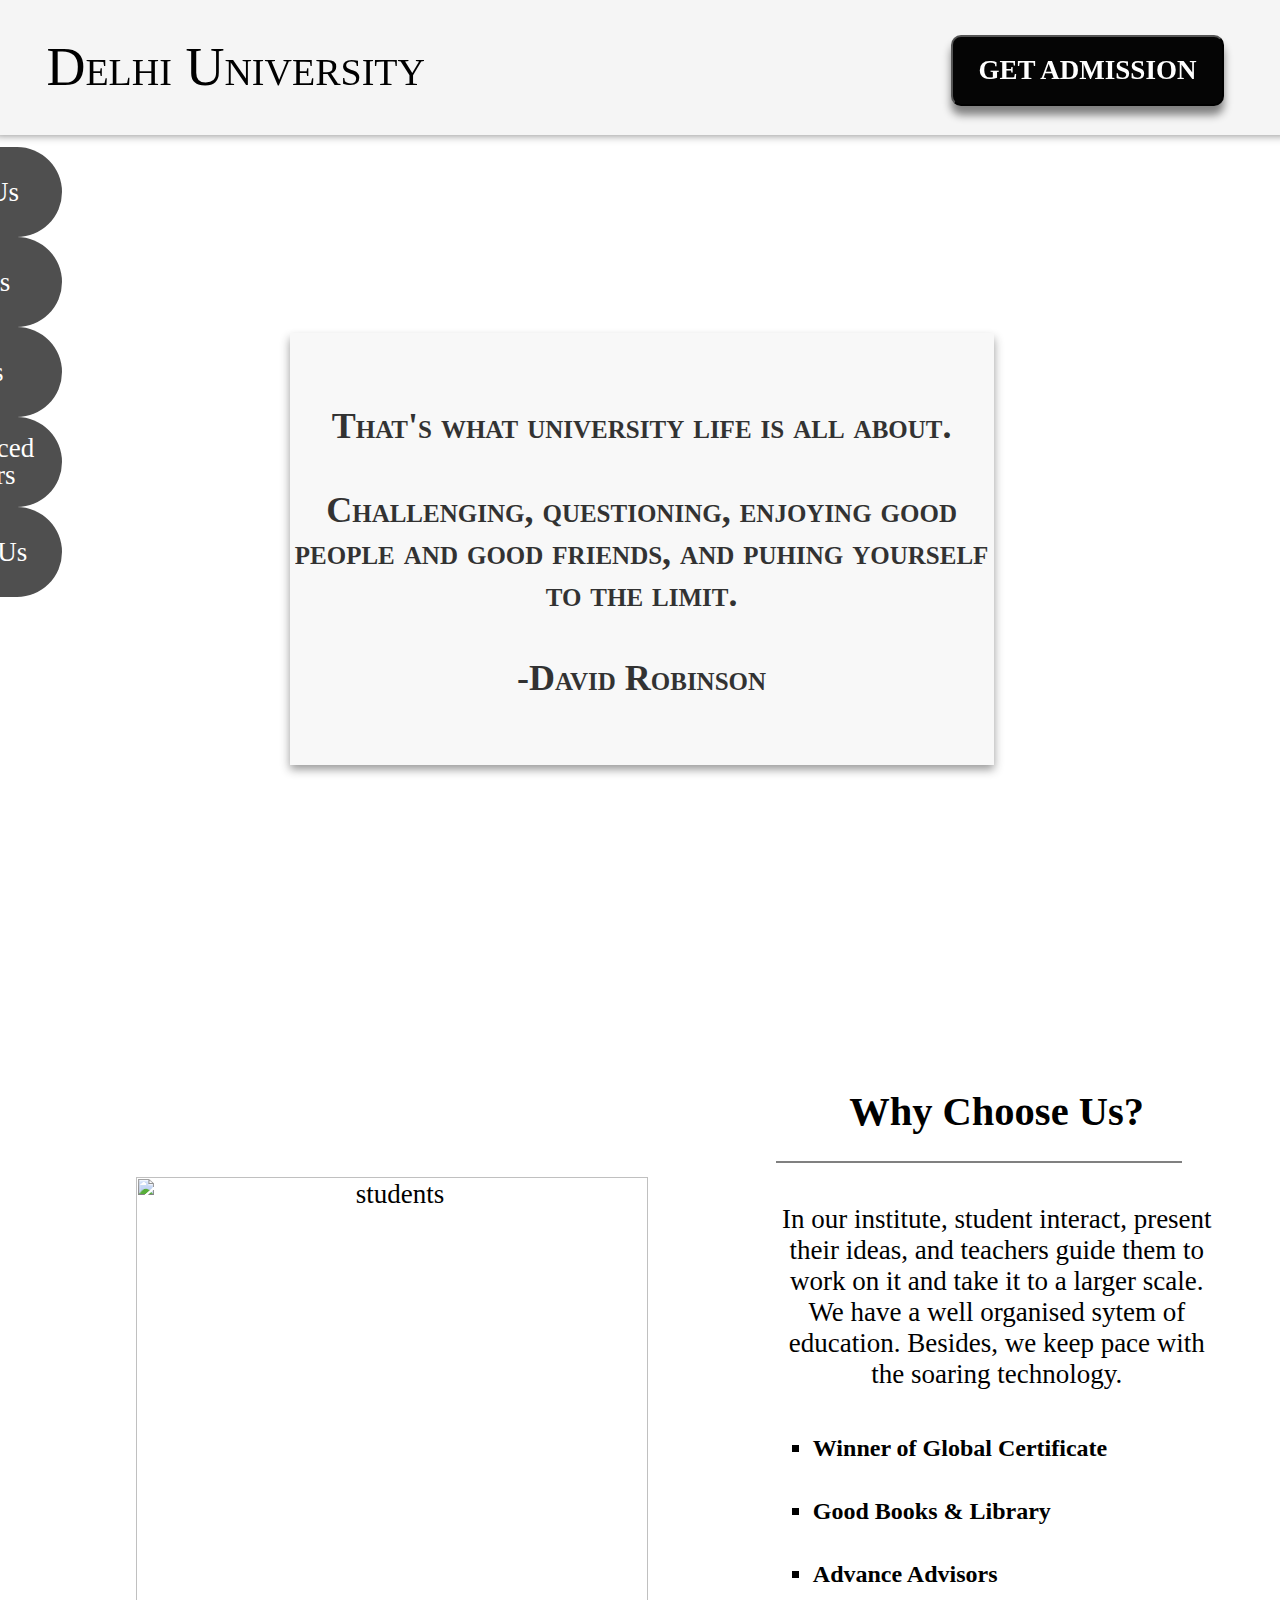
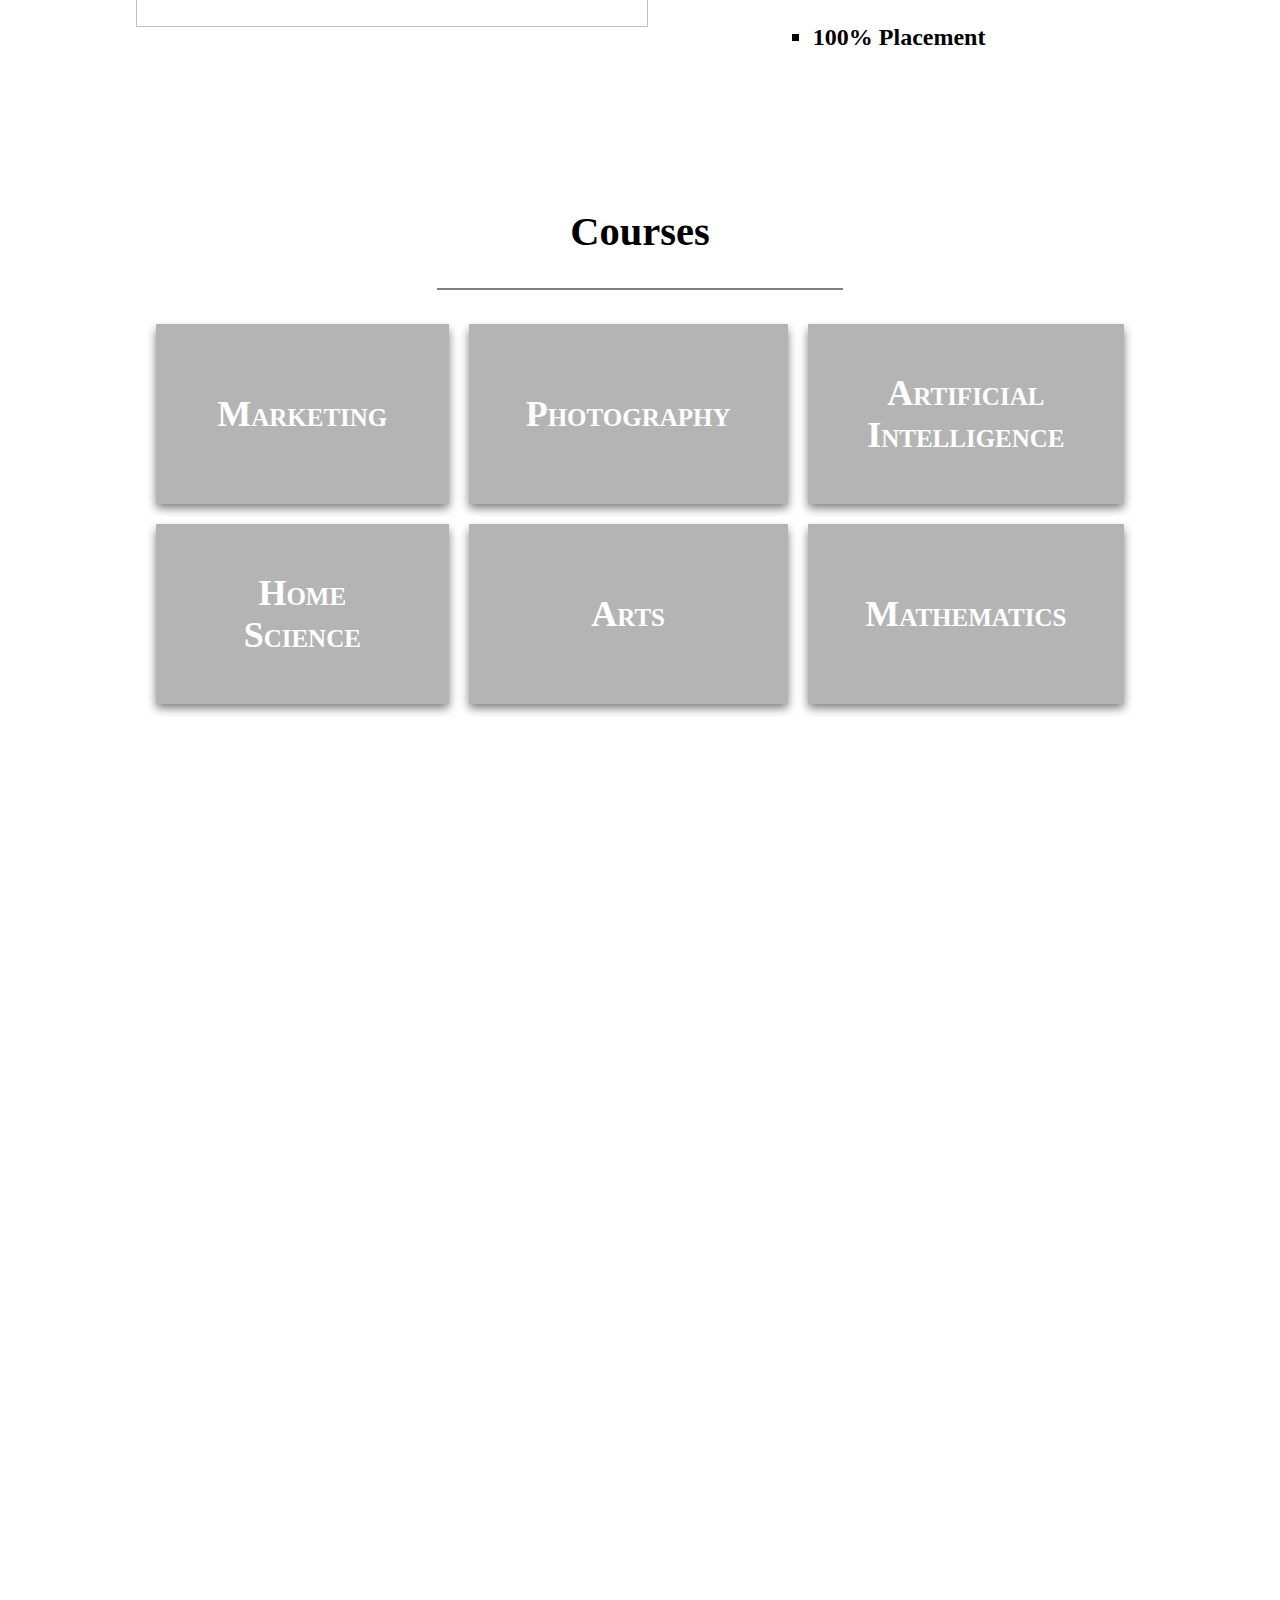
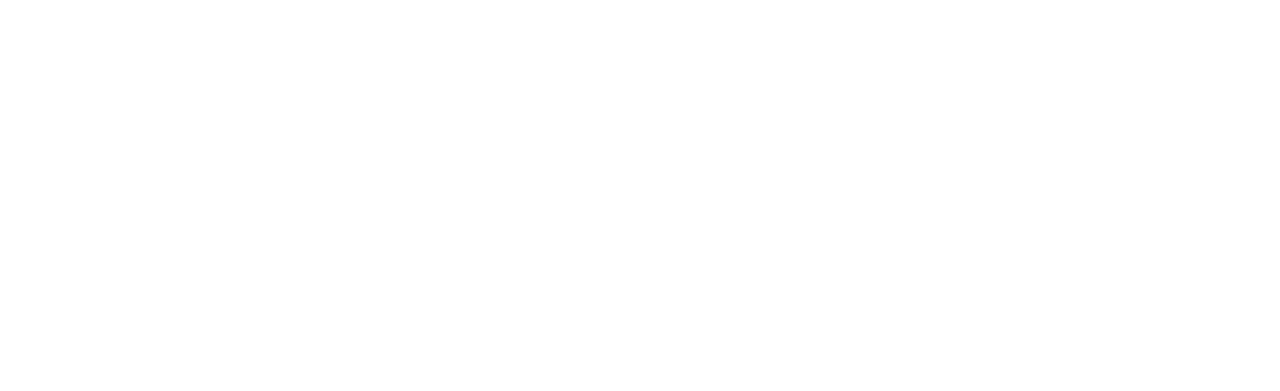
==== index.html @ 46aa5d69 "Added html & css files" ====
<html>
	<head>
		<title>
		Delhi University | Home
		</title>
		<link type="text/css" rel="stylesheet" href="stylesheet.css">
		<meta name="viewport" content="width=dvice-width, initial-scale="1.0">
	</head>
	<body>
	
		<div class="navbar">
			<div class="head">
			Delhi University
			</div>
			<a href="#"><button class="top"><b>
			GET ADMISSION
			</b></button></a>
		</div>
		
		<div class="bg-img parallax">
			<div class="tag">
				<p>That's what university life is all about.<br><br>Challenging, questioning, enjoying good people and good friends, and puhing yourself to the limit.<br><br>-David Robinson</p>
			</div>
		</div>
		
		<div class="sidenav">
			<a href="#hd1" id="h1">About Us</a> 
			<a href="#hd2" id="h2">Courses</a>
			<a href="#hd3" id="h3">Events</a>
			<a href="#hd4" style="line-height: 3vh" id="h4">Experienced Advisors</a>
			<a href="#hd5" id="h5">Contact Us</a>
		</div>
		
		<div class="bg-img cover">
			<div class="sub" id="hd1">
			<br><br><br><br>
				<h2 style="float:right">Why Choose Us?</h2>
				<br><br><br>
				<hr color="grey" width="40%" style="position: relative; left: 38vw">
				<div class="about">
					<p>In our institute, student interact, present their ideas, and teachers guide them to work on it and take it to a larger scale. We have a well organised sytem of education. Besides, we keep pace with the soaring technology.</li>
					<ul type="square" align="left">
					<font size="5vh" style="line-height: 7vh"><b><li>Winner of Global Certificate</li>
					<li>Good Books & Library</li>
					<li>Advance Advisors</li>
					<li>100% Placement</li></b></font>
					</ul>
				</div>
				<img src="images/students.jpg" alt="students" class="students"></img>
			</div>
			
			<br><br><br><br><br><br><br>
			<div class="sub" id="hd2">
			<br><br><br><br>
				<h2 style="float:center">Courses</h2>
				<hr color="grey" width="40%">
				<div class="row">
				<table cellspacing="20vh">
				<tr>
				<td background="images/finance.jpg">Marketing</td>
				<td background="images/photo.jpeg">Photography</td>
				<td background="images/ai.jpg">Artificial Intelligence</td>
				</tr>
				<tr>
				<td background="images/home.jpeg">Home Science</td>
				<td background="images/art.jpg">Arts</td>
				<td background="images/math.jpg">Mathematics</td>
				</tr>
				</table>
			</div >
		</div>
		
	</body>
</html>
---- stylesheet.css ----
html{
	scroll-bhavior: smooth;
}

body{
	font-family:Garamond;
	font-size: 3vh;
	text-align: center;
}

div.sidenav a{
	left: -10vw;
	width: 12vw;
	height: 6vh;
	text-decoration: none;
	position: fixed;
	background-color: rgb(5,5,5);
	color: white;
	transition-duration: 0.5s;
	opacity: 0.7;
	border-radius: 0 50px 50px 0;
	padding: 2vh;
	z-index: 1;
	margin-top: 3vh;
	line-height: 6vh;
}
div.sidenav a:hover{
	opacity: 1;
	left: 0;
}
#h1 {top: 120;}
#h2 {top: 210;}
#h3 {top: 300;}
#h4 {top: 390;}
#h5 {top: 480;}

div.navbar{
	background-color: whitesmoke;
	box-shadow: 0 0 1vh 0 gray; 
	width: 101%;
	height: 15vh;
	position:fixed;
	top: 0;
 	z-index: 1;
	margin-left: -1vw;
}

div.head{
	font-size: 6vh;
	font-variant: small-caps;
	font-family: Candara;
	margin-top: 4vh;
	text-align: left;
	margin-left: 4vw;
}

.top{
	padding: 2vh 2vw;
	background-color: rgb(5,5,5);
	opacity: 1;
	text-decoration: none;
	float: right;
	font-family: Candara;
	font-size: 3vh;
	border-radius: 10px;
	color: white;
	box-shadow: 0 1vh 1vh 0 gray;
	transition-duration: 0.5s;
	margin-right: 5vw;
	margin-top: -7vh;
}
.top:hover{
	background-color: WHITESMOKE;
	color: black;
	transform: scale(1.1);
}

.bg-image{
	min-height: 80%;
	background-repeat: no-repeat;
	background-position: center;
	background-attachment: fixed;
	background-size: cover;
}

.parallax{
	background-image: url("images/class.jpg");
	opacity: 0.8;
	margin-top: 15vh;
	min-height: 90%;
	background-repeat: no-repeat;
	background-position: center;
	background-attachment: fixed;
	margin-inline: -1vw;
	background-size: cover;
}

.cover{
	background-color: white;
	width:100%;
	height: 300%;
}

div.tag{
	opacity: 1;
	background-color: rgba(245,245,245,0.8);
	padding-block: 4vh;
	color: black;
	float: center;
	position: relative;
	top: 22vh;
	left: 23vw;
	width: 55vw;
	height: 40vh;
	font-size: 4vh;
	font-variant: small-caps;
	font-family: Garamond;
	font-weight: bold;
	box-shadow: 0 0.5vh 1vh 0 grey;
}

div.sub	{
	margin-bottom: 30vh;
	margin-inline: 10vw;
}

img.students{
	width: 40vw;
	height: 50vh;
	object-fit: cover;
	float: left;
}

div.about{
	float:right;
	width: 35vw;
	margin-right: -6vw;
}

div.table{
	display: flex;
}

table{
	border-spacing: 10%;
}

td{
	width: 20vw;
	height: 20vh;
	padding-block: 2vh;
	padding-inline: 4vw;
	text-align: center;
	font-family: Garamond;
	font-variant: small-caps;
	font-size: 4vh;
	font-weight: bold;
	box-shadow: 0 0.5vh 1vh 0 grey;
	background-size: cover;
	background-color: rgba(5,5,5,0.3);
	color: rgba(255,255,255,1);
	background-blend-mode: darken;
	transition-duration: 0.5s;
}
td:hover{
	transform: scale(1.1);
}
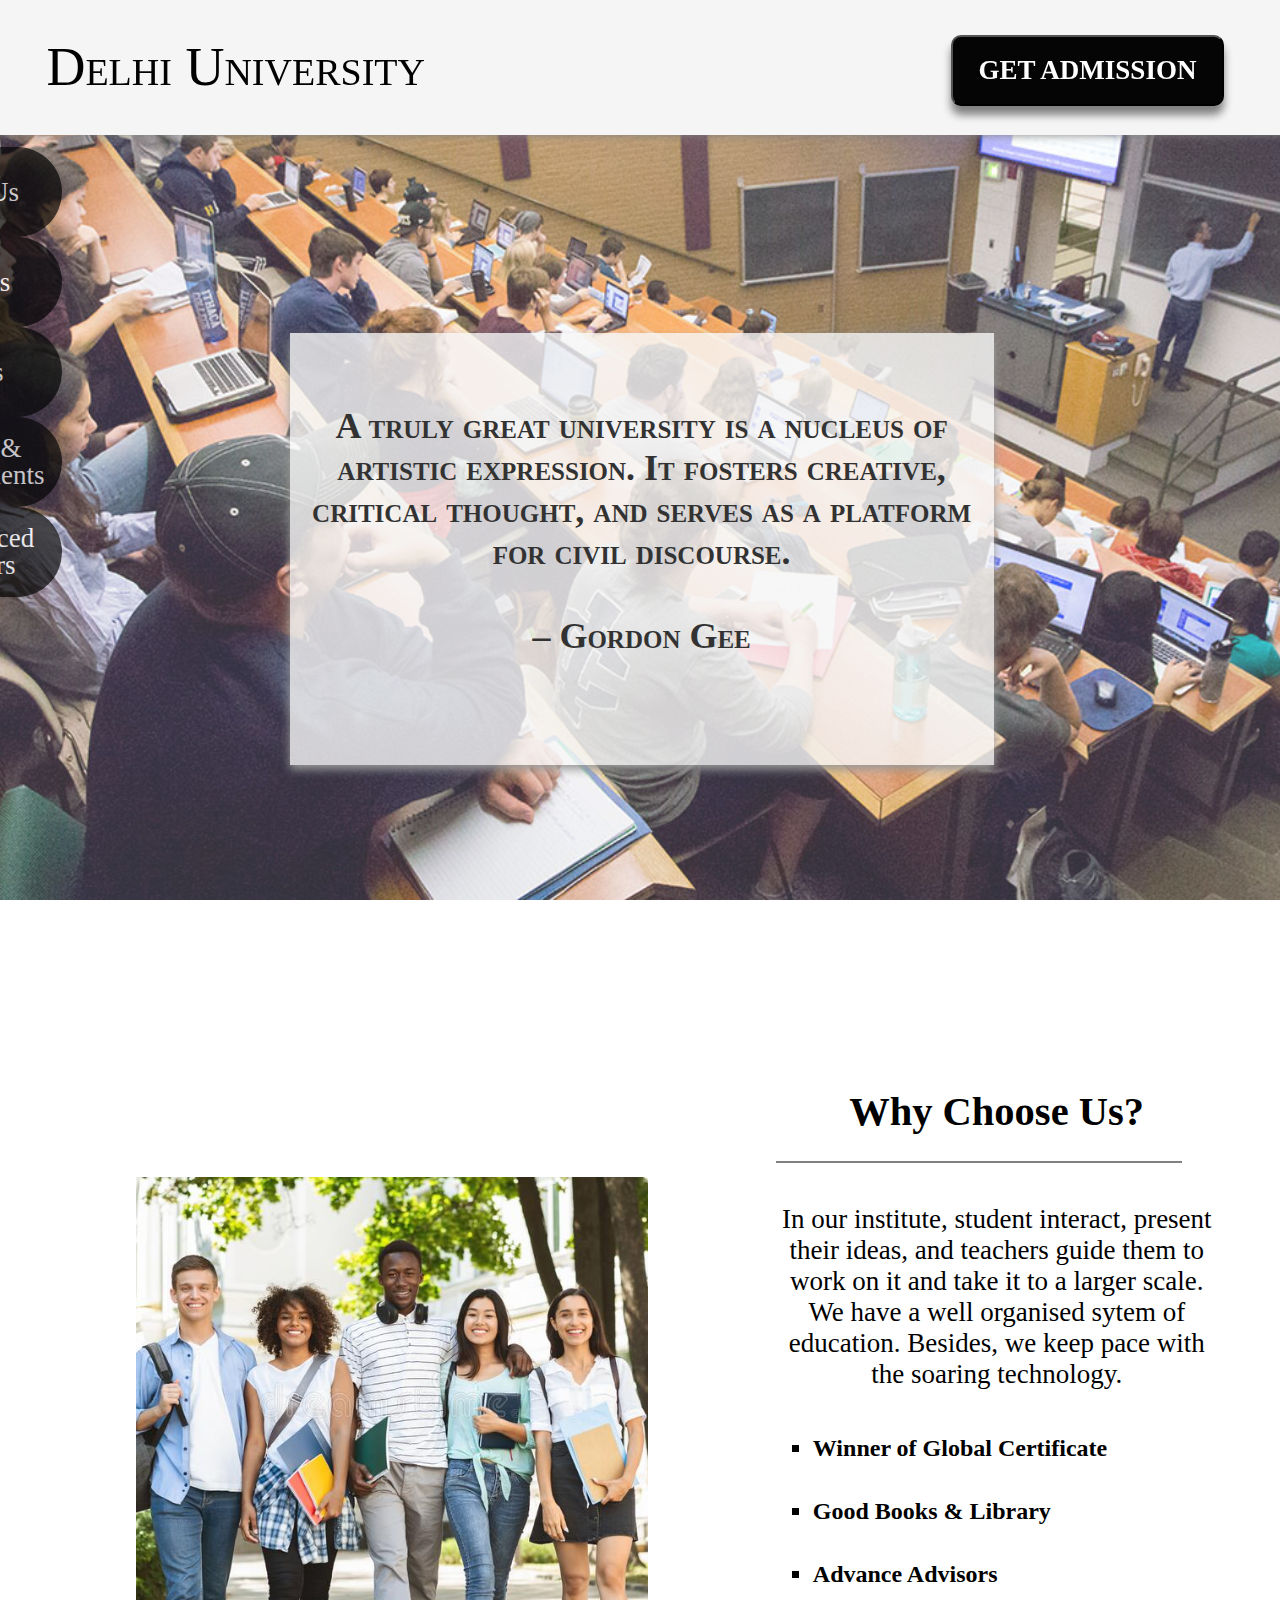
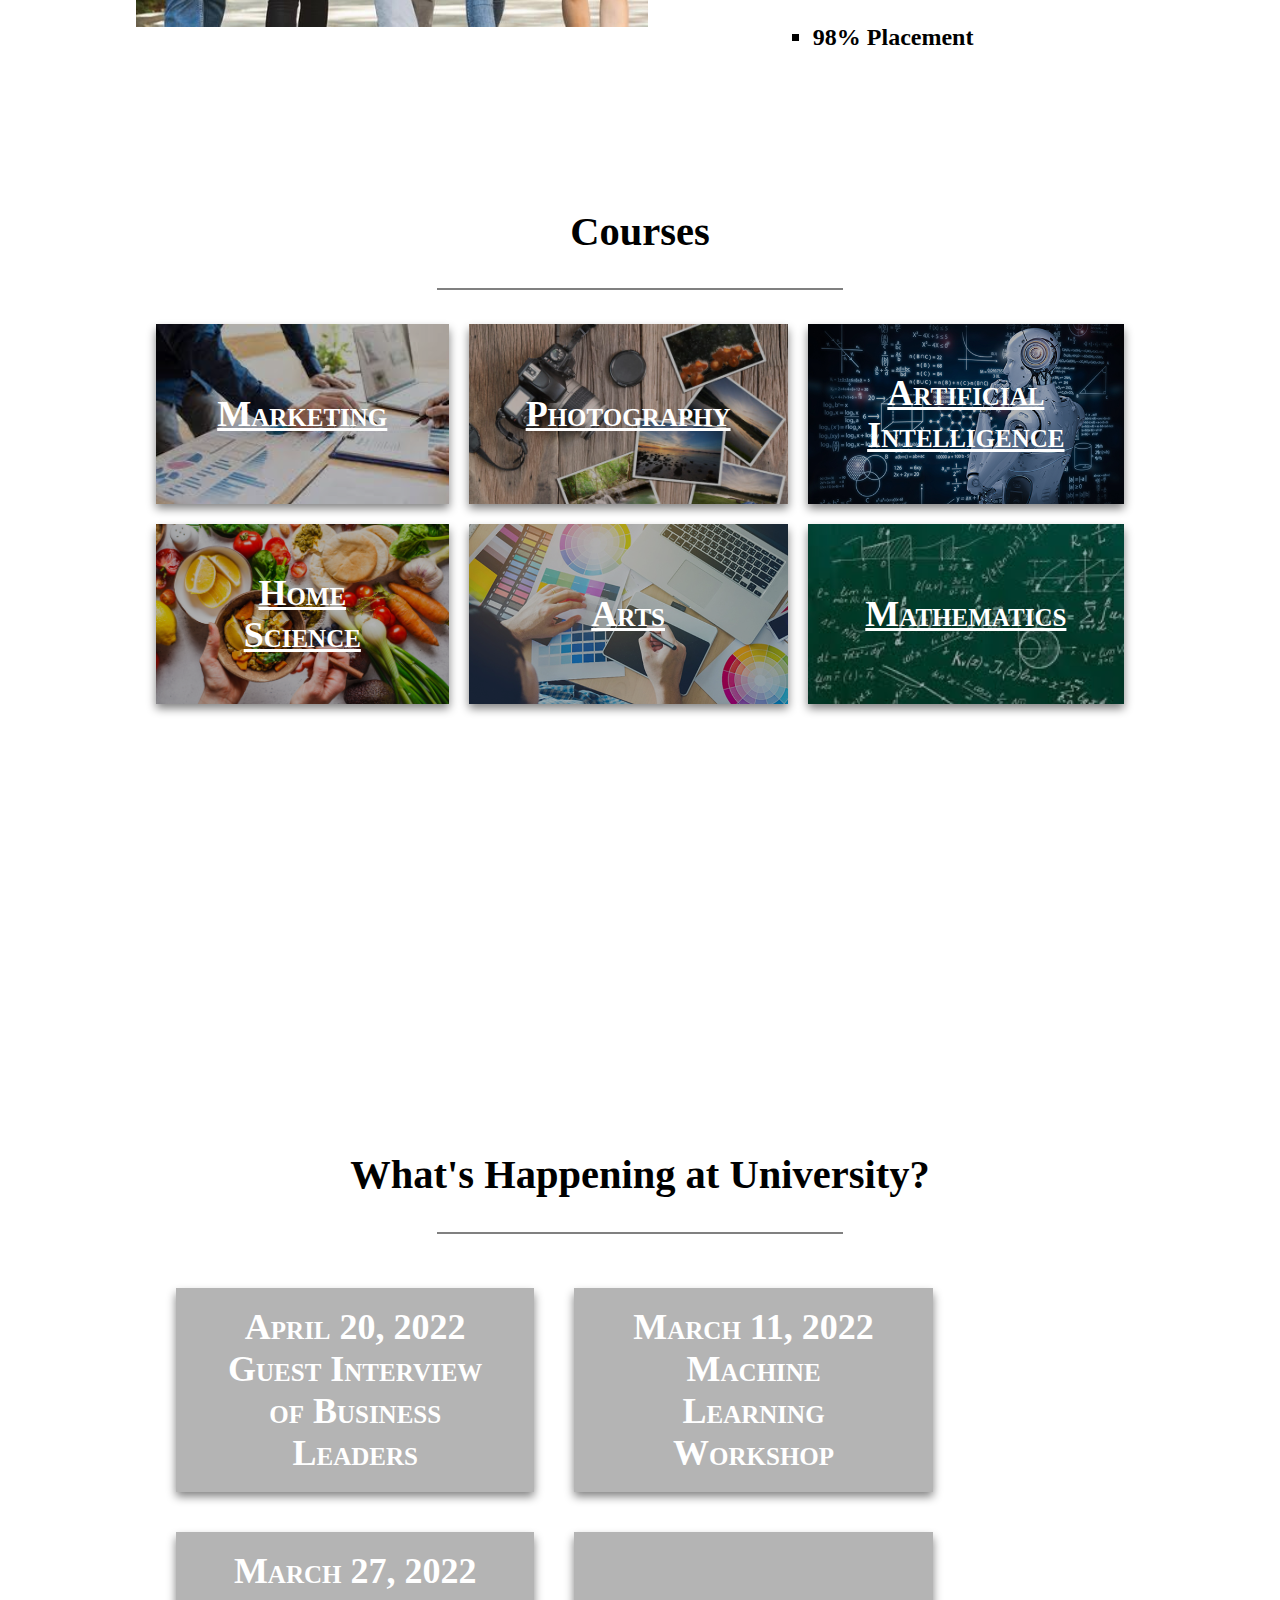
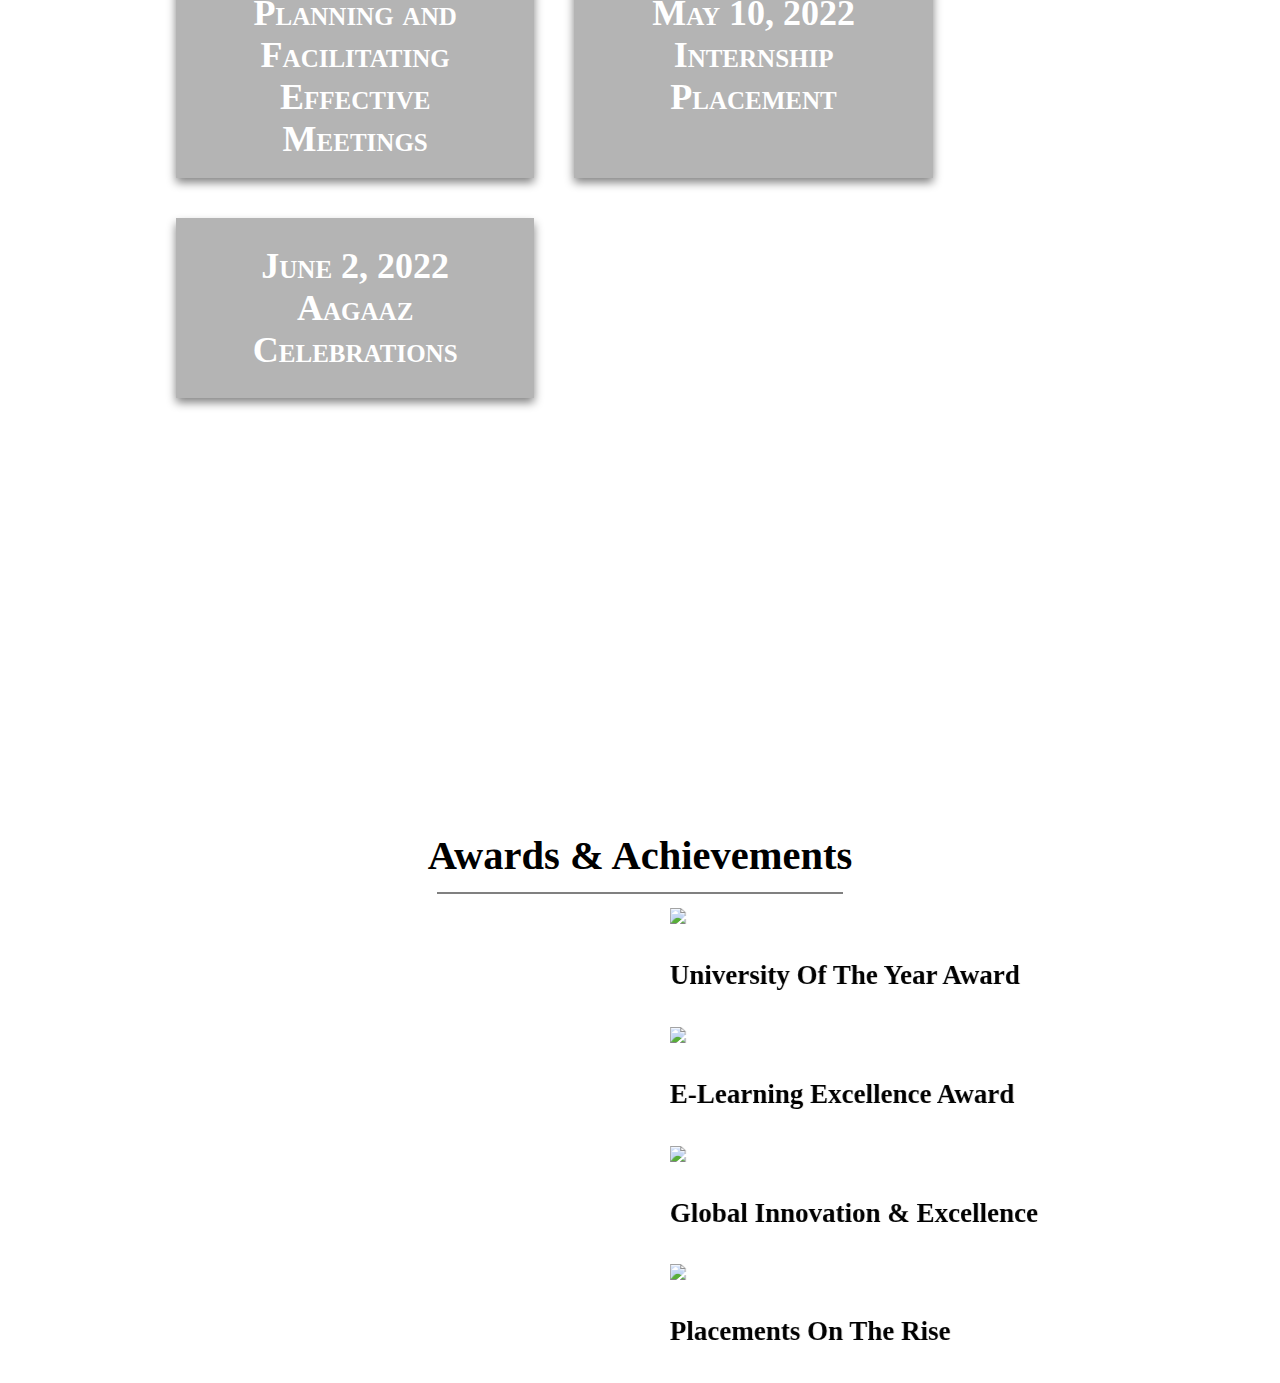
==== commit 8ee972da: "Updated index.html" ====
--- a/index.html
+++ b/index.html
@@ -6,7 +6,7 @@
 		<link type="text/css" rel="stylesheet" href="stylesheet.css">
 		<meta name="viewport" content="width=dvice-width, initial-scale="1.0">
 	</head>
-	<body>
+	<body alink="white" link="white" vlink="white">
 	
 		<div class="navbar">
 			<div class="head">
@@ -19,7 +19,8 @@
 		
 		<div class="bg-img parallax">
 			<div class="tag">
-				<p>That's what university life is all about.<br><br>Challenging, questioning, enjoying good people and good friends, and puhing yourself to the limit.<br><br>-David Robinson</p>
+				<p>A truly great university is a nucleus of artistic expression. It fosters creative, critical thought, and serves as a platform for civil discourse.
+				<br><br>– Gordon Gee</p>
 			</div>
 		</div>
 		
@@ -27,8 +28,8 @@
 			<a href="#hd1" id="h1">About Us</a> 
 			<a href="#hd2" id="h2">Courses</a>
 			<a href="#hd3" id="h3">Events</a>
-			<a href="#hd4" style="line-height: 3vh" id="h4">Experienced Advisors</a>
-			<a href="#hd5" id="h5">Contact Us</a>
+			<a href="#hd4" style="line-height: 3vh" id="h4">Awards & Achievements</a>
+			<a href="#hd5" style="line-height: 3vh" id="h5">Experienced Advisors</a>
 		</div>
 		
 		<div class="bg-img cover">
@@ -43,7 +44,7 @@
 					<font size="5vh" style="line-height: 7vh"><b><li>Winner of Global Certificate</li>
 					<li>Good Books & Library</li>
 					<li>Advance Advisors</li>
-					<li>100% Placement</li></b></font>
+					<li>98% Placement</li></b></font>
 					</ul>
 				</div>
 				<img src="images/students.jpg" alt="students" class="students"></img>
@@ -54,21 +55,64 @@
 			<br><br><br><br>
 				<h2 style="float:center">Courses</h2>
 				<hr color="grey" width="40%">
-				<div class="row">
 				<table cellspacing="20vh">
 				<tr>
-				<td background="images/finance.jpg">Marketing</td>
-				<td background="images/photo.jpeg">Photography</td>
-				<td background="images/ai.jpg">Artificial Intelligence</td>
+				<td class="course" background="images/finance.jpg"><a href="#">Marketing</a></td>
+				<td class="course" background="images/photo.jpeg"><a href="#">Photography</a></td>
+				<td class="course" background="images/ai.jpg"><a href="#">Artificial Intelligence</a></td>
 				</tr>
 				<tr>
-				<td background="images/home.jpeg">Home Science</td>
-				<td background="images/art.jpg">Arts</td>
-				<td background="images/math.jpg">Mathematics</td>
+				<td class="course" background="images/home.jpeg"><a href="#">Home Science</a></td>
+				<td class="course" background="images/art.jpg"><a href="#">Arts</a></td>
+				<td class="course" background="images/math.jpg"><a href="#">Mathematics</a></td>
 				</tr>
 				</table>
 			</div >
+			
+			<div class="sub" id="hd3">
+			<br><br><br><br>
+				<h2 style="float:center">What's Happening at University?</h2>
+				<hr color="grey" width="40%">
+				<table cellspacing="40px">
+				<tr>
+				<td class="event"><b>April 20, 2022</b><br>
+				Guest Interview of Business Leaders</td>
+				<td class="event"><b>March 11, 2022</b><br>
+				Machine Learning Workshop</td>
+				</tr>
+				<tr>
+				<td class="event"><b>March 27, 2022</b><br>
+				Planning and Facilitating Effective Meetings</td>
+				<td class="event"><b>May 10, 2022</b><br>
+				Internship Placement</td>
+				</tr>
+				<tr>
+				<td class="event"><b>June 2, 2022</b><br>
+				Aagaaz Celebrations</td>
+				</tr>
+				</table>
+			</div>
+			
+			<div class="sub" id="hd4">
+			<br><br><br><br>
+				<h2 style="float:center; margin:0">Awards & Achievements</h2>
+				<hr color="grey" width="40%">
+				<marquee scrollamount="12" behavior="alternate"><div class="row">
+					<div class="procard text"><img src="images/award1.jpg">
+					<br><h4>University Of The Year Award</h4>
+					</div>
+					<div class="procard text"><img src="images/award2.jpg">
+					<br><h4>E-Learning Excellence Award</h4>
+					</div>
+					<div class="procard text"><img src="images/award3.jpg">
+					<br><h4>Global Innovation & Excellence</h4>
+					</div>
+					<div class="procard text"><img src="images/placement.jpg">
+					<br><h4>Placements On The Rise</h4>
+				</div></marquee>
+			</div>
+			
 		</div>
 		
 	</body>
-</html>+</html>
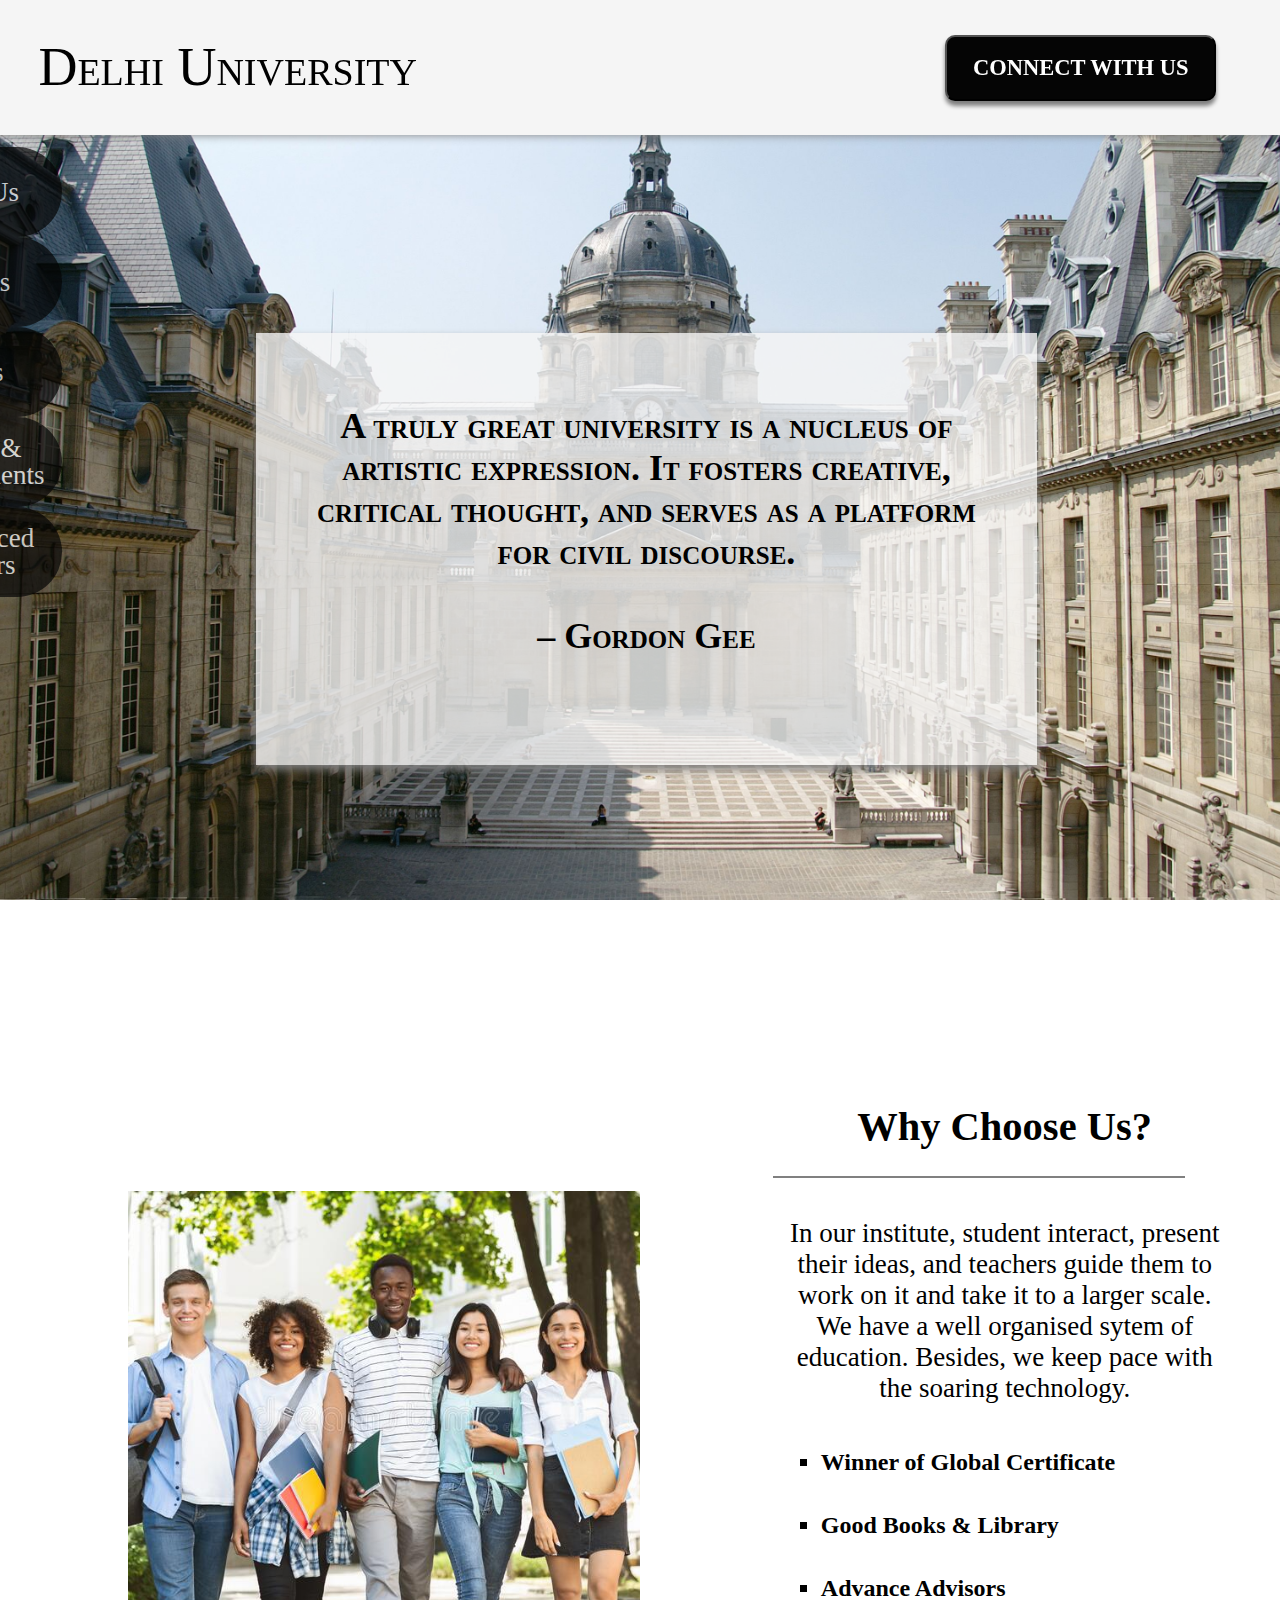
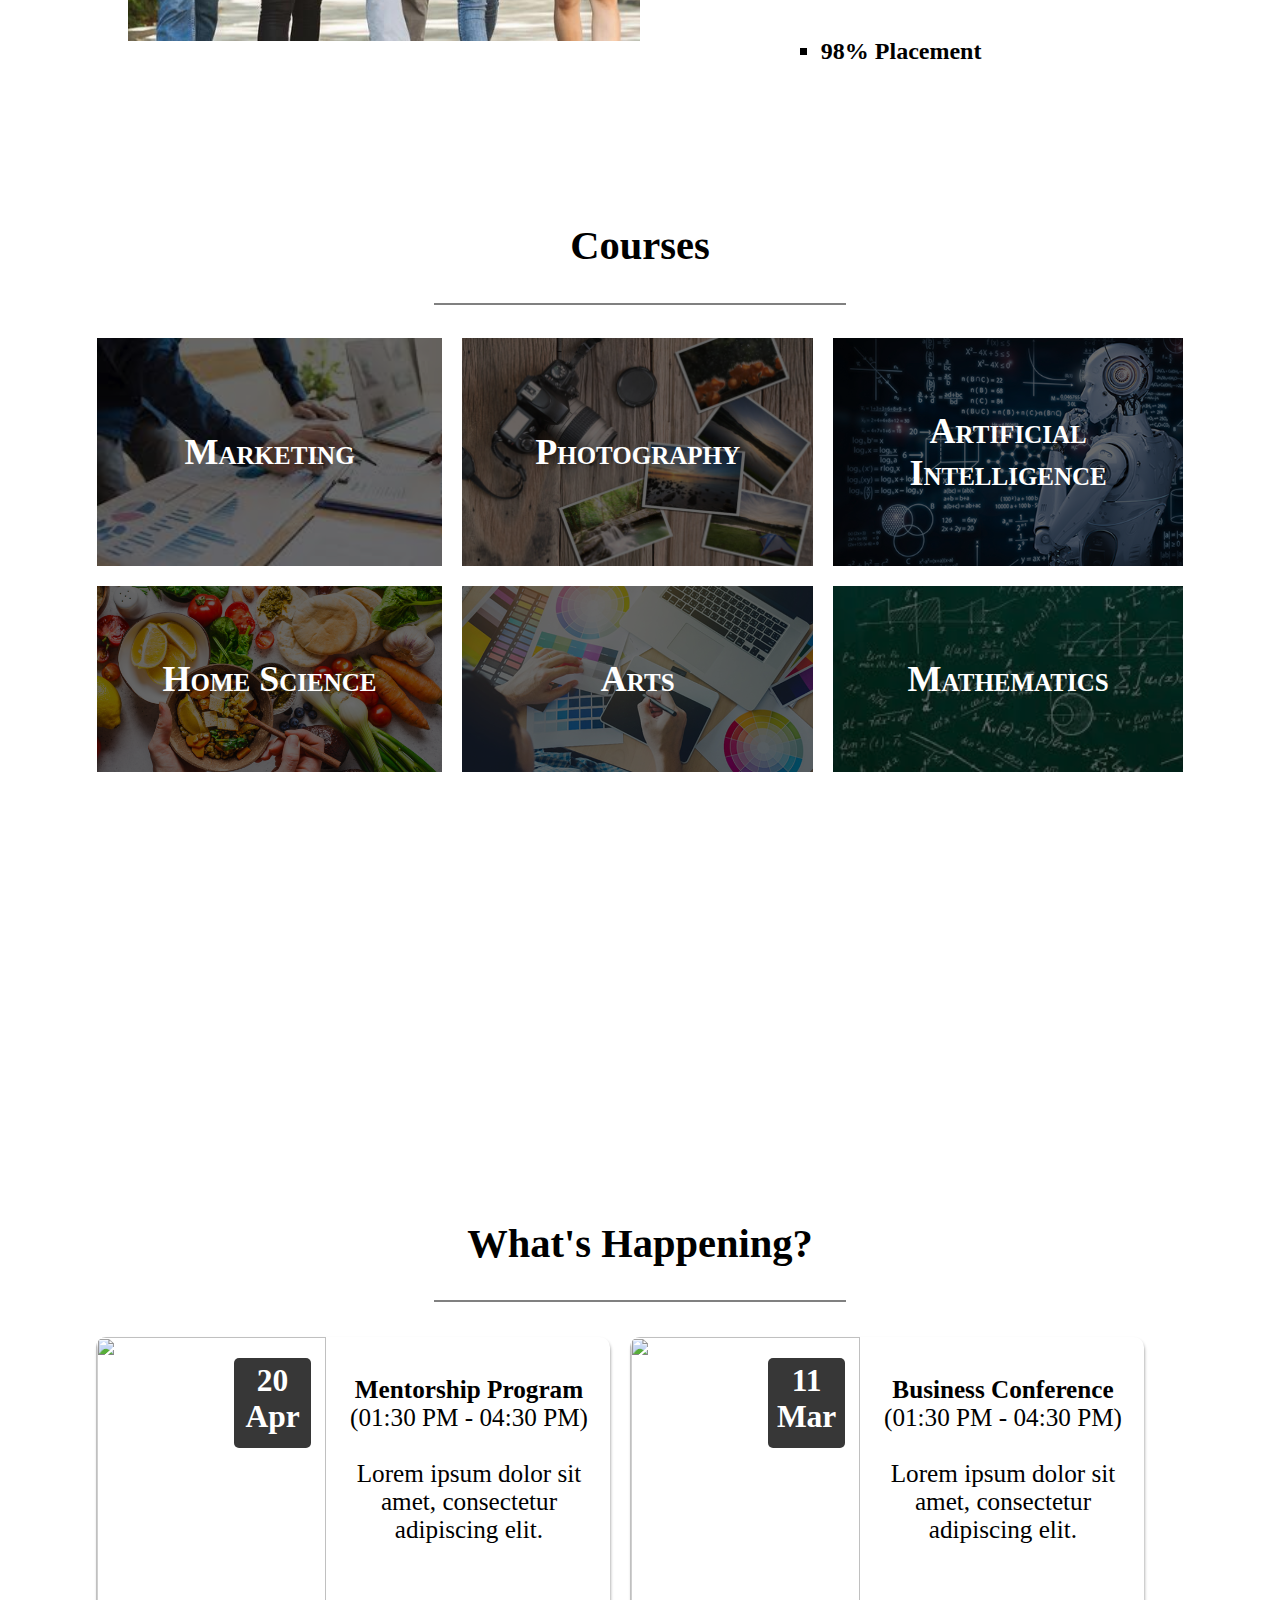
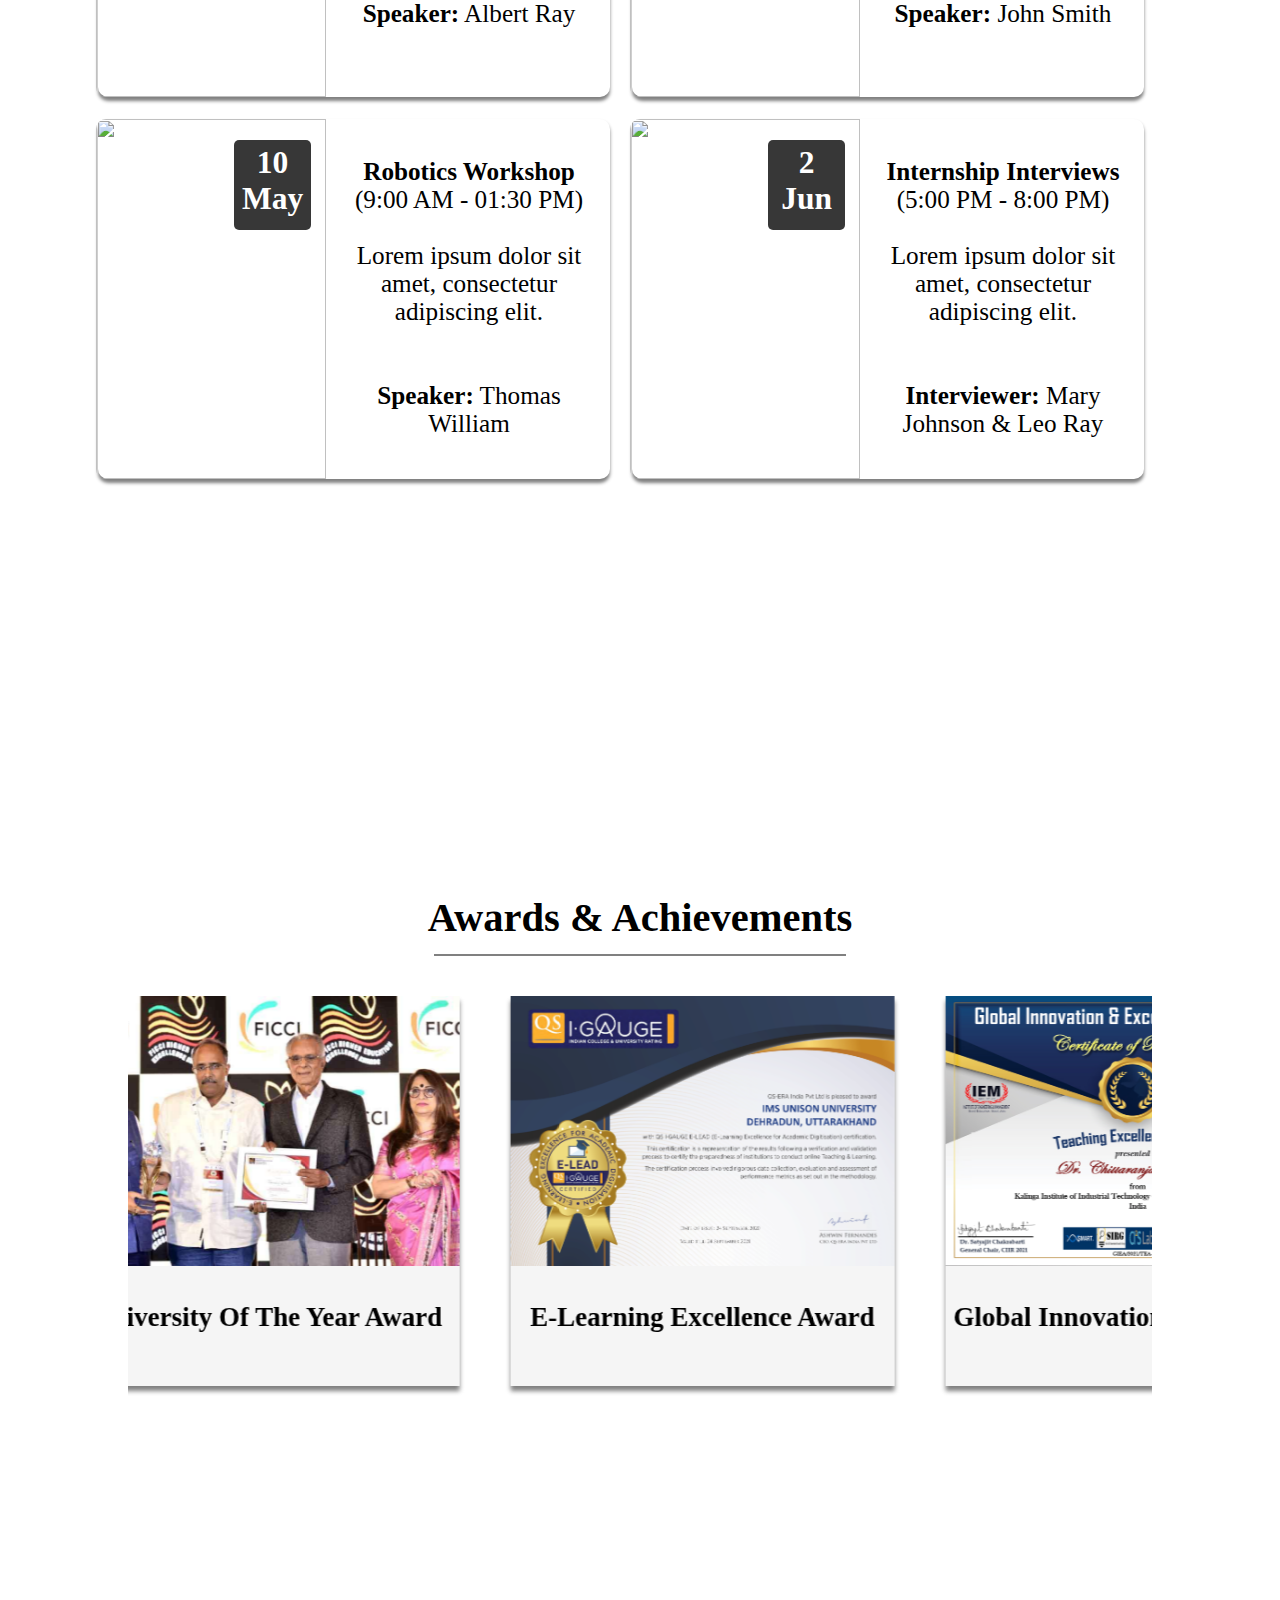
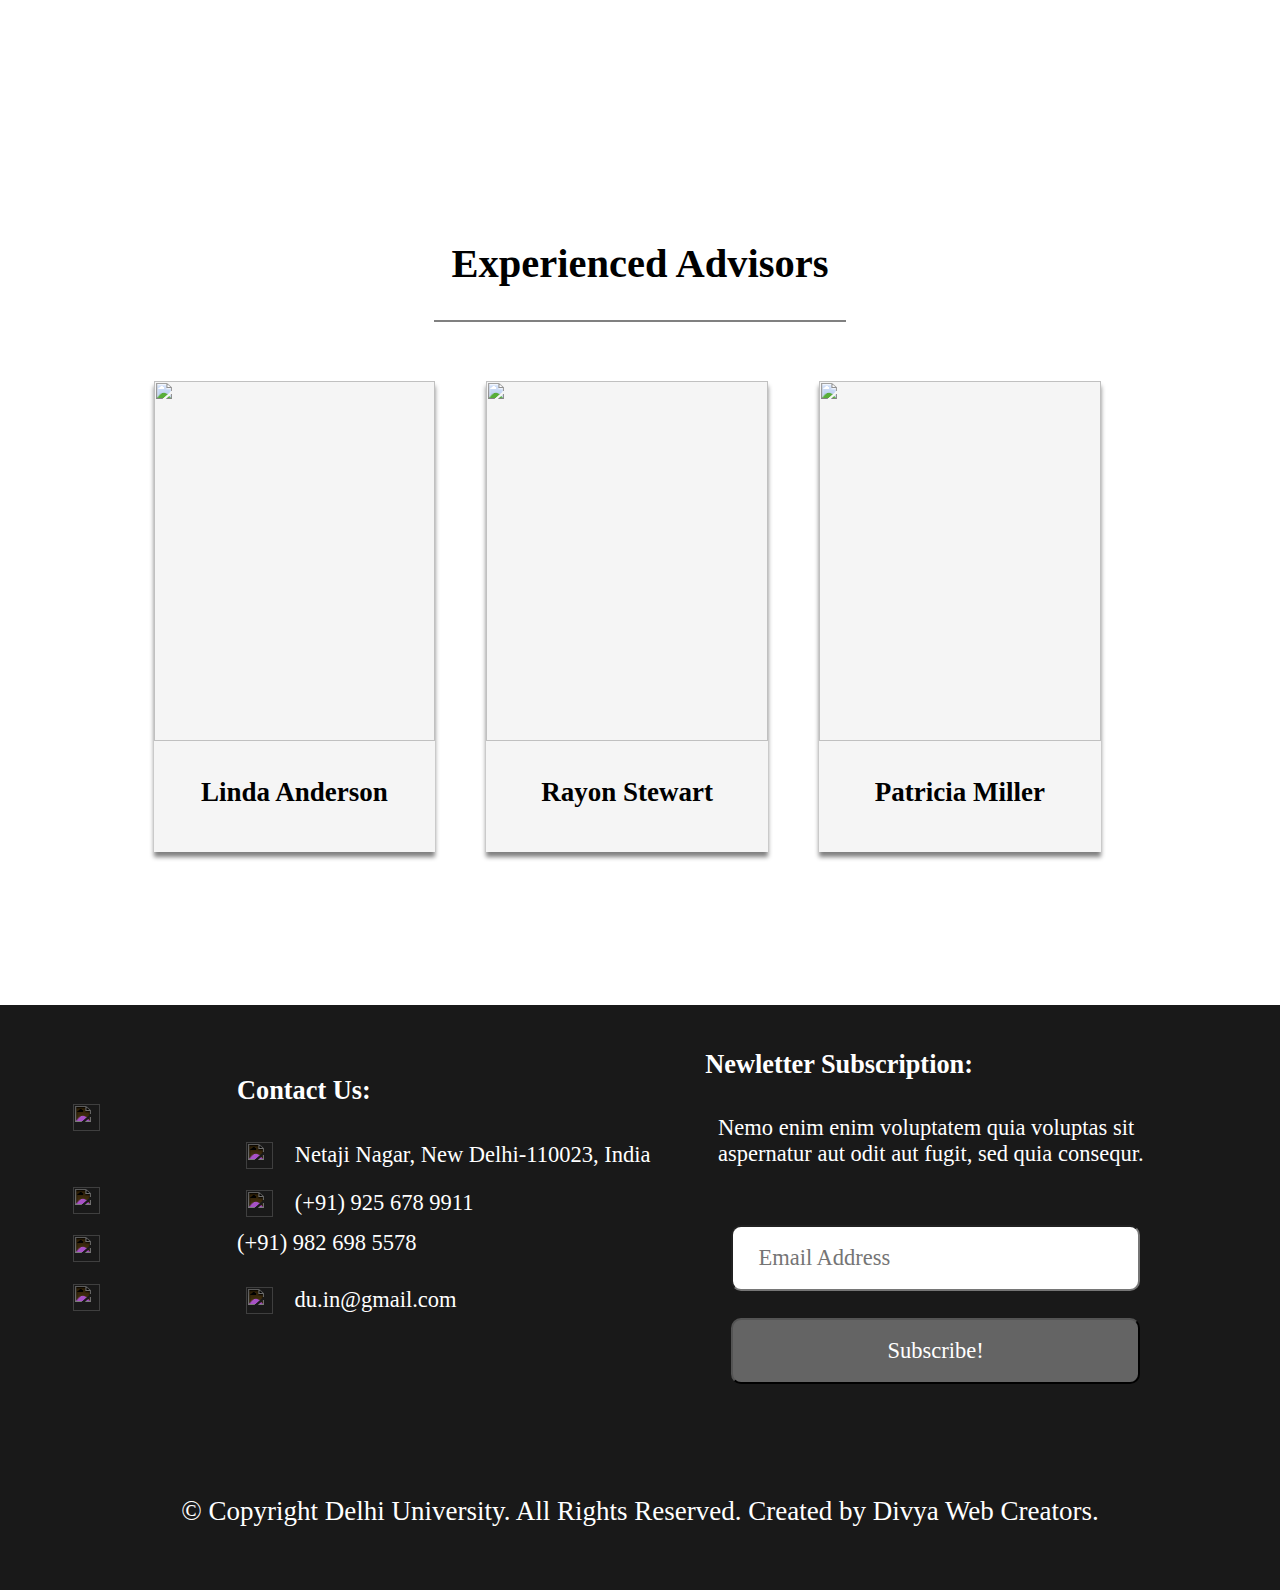
==== commit 371511bf: "Updated index.html" ====
--- a/index.html
+++ b/index.html
@@ -12,8 +12,8 @@
 			<div class="head">
 			Delhi University
 			</div>
-			<a href="#"><button class="top"><b>
-			GET ADMISSION
+			<a href="contact.html"><button class="top"><b>
+			CONNECT WITH US
 			</b></button></a>
 		</div>
 		
@@ -32,7 +32,7 @@
 			<a href="#hd5" style="line-height: 3vh" id="h5">Experienced Advisors</a>
 		</div>
 		
-		<div class="bg-img cover">
+		<div class="bg-img cover1">
 			<div class="sub" id="hd1">
 			<br><br><br><br>
 				<h2 style="float:right">Why Choose Us?</h2>
@@ -57,38 +57,78 @@
 				<hr color="grey" width="40%">
 				<table cellspacing="20vh">
 				<tr>
-				<td class="course" background="images/finance.jpg"><a href="#">Marketing</a></td>
-				<td class="course" background="images/photo.jpeg"><a href="#">Photography</a></td>
-				<td class="course" background="images/ai.jpg"><a href="#">Artificial Intelligence</a></td>
+				<td class="course" background="images/finance.jpg">
+					<a href="#">Marketing</a>
+				</td>
+				<td class="course" background="images/photo.jpeg">
+					<a href="#">Photography</a>
+				</td>
+				<td class="course" background="images/ai.jpg">
+				<a href="#">Artificial Intelligence</a>
+				</td>
 				</tr>
 				<tr>
-				<td class="course" background="images/home.jpeg"><a href="#">Home Science</a></td>
-				<td class="course" background="images/art.jpg"><a href="#">Arts</a></td>
-				<td class="course" background="images/math.jpg"><a href="#">Mathematics</a></td>
+				<td class="course" background="images/home.jpeg">
+					<a href="#">Home Science</a>
+				</td>
+				<td class="course" background="images/art.jpg">
+					<a href="#">Arts</a>
+				</td>
+				<td class="course" background="images/math.jpg">
+					<a href="#">Mathematics</a>
+				</td>
 				</tr>
 				</table>
 			</div >
 			
 			<div class="sub" id="hd3">
 			<br><br><br><br>
-				<h2 style="float:center">What's Happening at University?</h2>
+				<h2 style="float:center">What's Happening?</h2>
 				<hr color="grey" width="40%">
-				<table cellspacing="40px">
+				<table cellspacing="20vh">
 				<tr>
-				<td class="event"><b>April 20, 2022</b><br>
-				Guest Interview of Business Leaders</td>
-				<td class="event"><b>March 11, 2022</b><br>
-				Machine Learning Workshop</td>
+					<td><div class="card">
+						<img src="images/event1.jpg"/>
+						<div class="date"><b>20 Apr</b></div>
+						<div class="event">
+						<b>Mentorship Program</b>
+						<br>(01:30 PM - 04:30 PM)
+						<br><br>Lorem ipsum dolor sit amet, consectetur adipiscing elit.
+						<br><br><br><b>Speaker:</b> Albert Ray
+						</div>
+					</div></td>
+					<td><div class="card">
+						<img src="images/event2.jpg"/>
+						<div class="date"><b>11 Mar</b></div>
+						<div class="event">
+						<b>Business Conference</b>
+						<br>(01:30 PM - 04:30 PM)
+						<br><br>Lorem ipsum dolor sit amet, consectetur adipiscing elit.
+						<br><br><br><b>Speaker:</b> John Smith
+						</div>
+					</div></td>
 				</tr>
 				<tr>
-				<td class="event"><b>March 27, 2022</b><br>
-				Planning and Facilitating Effective Meetings</td>
-				<td class="event"><b>May 10, 2022</b><br>
-				Internship Placement</td>
-				</tr>
-				<tr>
-				<td class="event"><b>June 2, 2022</b><br>
-				Aagaaz Celebrations</td>
+					<td><div class="card">
+						<img src="images/event3.jpg"/>
+						<div class="date"><b>10 May</b></div>
+						<div class="event">
+						<b>Robotics Workshop</b>
+						<br>(9:00 AM - 01:30 PM)
+						<br><br>Lorem ipsum dolor sit amet, consectetur adipiscing elit.
+						<br><br><br><b>Speaker:</b> Thomas William
+						</div>
+					</div></td>
+					<td><div class="card">
+						<img src="images/event4.jpg"/>
+						<div class="date"><b>2 <br>Jun</b></div>
+						<div class="event">
+						<b>Internship Interviews</b>
+						<br>(5:00 PM - 8:00 PM)
+						<br><br>Lorem ipsum dolor sit amet, consectetur adipiscing elit.
+						<br><br><br><b>Interviewer:</b> Mary Johnson & Leo Ray
+						</div>
+					</div></td>
 				</tr>
 				</table>
 			</div>
@@ -97,20 +137,57 @@
 			<br><br><br><br>
 				<h2 style="float:center; margin:0">Awards & Achievements</h2>
 				<hr color="grey" width="40%">
-				<marquee scrollamount="12" behavior="alternate"><div class="row">
-					<div class="procard text"><img src="images/award1.jpg">
+				<marquee scrollamount="8" behavior="alternate"><div class="row">
+					<div class="procard"><img src="images/award1.jpg"/>
 					<br><h4>University Of The Year Award</h4>
 					</div>
-					<div class="procard text"><img src="images/award2.jpg">
+					<div class="procard"><img src="images/award2.jpg"/>
 					<br><h4>E-Learning Excellence Award</h4>
 					</div>
-					<div class="procard text"><img src="images/award3.jpg">
+					<div class="procard"><img src="images/award3.jpg"/>
 					<br><h4>Global Innovation & Excellence</h4>
 					</div>
-					<div class="procard text"><img src="images/placement.jpg">
+					<div class="procard"><img src="images/placement.jpg"/>
 					<br><h4>Placements On The Rise</h4>
 				</div></marquee>
 			</div>
+			
+			<div class="sub" id="hd5">
+			<br><br><br><br>
+				<h2 style="float:center">Experienced Advisors</h2>
+				<hr color="grey" width="40%">
+					<div class="pro"><img src="images/pro1.jpg"/>
+					<br><h4>Linda Anderson</h4>
+					</div>
+					<div class="pro"><img src="images/pro2.jpg"/>
+					<br><h4>Rayon Stewart</h4>
+					</div>
+					<div class="pro"><img src="images/pro3.jpg"/>
+					<br><h4>Patricia Miller</h4>
+					</div>
+			</div>
+		</div>
+		
+		<div class="bg-img cover2">
+			<div class="footer">
+				<img class="media" src="images/facebook.png"/>
+				<h3>Contact Us:</h3>
+				<img class="media" src="images/twitter.png"/>
+				<img class="icon" src="images/home.png"/>
+				<p class="contact">Netaji Nagar, New Delhi-110023, India</p>
+				<img class="media" src="images/youtube.png"/>
+				<img class="icon" src="images/phone.png"/>
+				<p class="contact"><a href="tel:(+91) 982 698 5578">(+91) 925 678 9911</a></p>
+				<img class="media" src="images/linkedin.png"/>
+				<p><a href="tel:(+91) 982 698 5578">(+91) 982 698 5578</a></p>
+				<img class="icon" style="margin-left: 3.5vw" src="images/email.png"/>
+				<p class="contact" style="margin-left: 3.5vw"><a href="mailto: du.in@gmail.com">du.in@gmail.com</a></p>
+				<br><h3>  Newletter Subscription:</h3>
+				<p class="contact">Nemo enim enim voluptatem quia voluptas sit aspernatur aut odit aut fugit, sed quia consequr.</p><br>
+				<input type="text" placeholder="Email Address" class="mail"></input>
+				<input type="submit" value="Subscribe!" class="btn"></input>
+				</div>
+				<br><font color="white"><p class="copyright">© Copyright Delhi University. All Rights Reserved. Created by Divya Web Creators.</p></font>
 			
 		</div>
 		
--- a/stylesheet.css
+++ b/stylesheet.css
@@ -1,11 +1,12 @@
 html{
-	scroll-bhavior: smooth;
+	scroll-behavior: smooth;
 }
 
 body{
 	font-family:Garamond;
 	font-size: 3vh;
 	text-align: center;
+	margin: 0;
 }
 
 div.sidenav a{
@@ -61,18 +62,19 @@
 	text-decoration: none;
 	float: right;
 	font-family: Candara;
-	font-size: 3vh;
-	border-radius: 10px;
-	color: white;
-	box-shadow: 0 1vh 1vh 0 gray;
+	font-size: 2.5vh;
+	border-radius: 10px;
+	color: white;
+	box-shadow: 0 0.5vh 0.5vh 0 gray;
 	transition-duration: 0.5s;
 	margin-right: 5vw;
 	margin-top: -7vh;
 }
 .top:hover{
-	background-color: WHITESMOKE;
+	background-color: whitesmoke;
 	color: black;
 	transform: scale(1.1);
+	cursor: pointer;
 }
 
 .bg-image{
@@ -84,32 +86,35 @@
 }
 
 .parallax{
-	background-image: url("images/class.jpg");
-	opacity: 0.8;
+	background-image: url("images/university.jpg");
 	margin-top: 15vh;
 	min-height: 90%;
 	background-repeat: no-repeat;
 	background-position: center;
 	background-attachment: fixed;
-	margin-inline: -1vw;
 	background-size: cover;
 }
 
-.cover{
+.cover1{
 	background-color: white;
 	width:100%;
-	height: 300%;
-}
-
+	height: 540%;
+}
+
+.cover2{
+	background-color: rgb(25,25,25);
+	height: 65%;
+}
+	
 div.tag{
-	opacity: 1;
 	background-color: rgba(245,245,245,0.8);
 	padding-block: 4vh;
+	padding-inline: 3vw;
 	color: black;
 	float: center;
 	position: relative;
 	top: 22vh;
-	left: 23vw;
+	left: 20vw;
 	width: 55vw;
 	height: 40vh;
 	font-size: 4vh;
@@ -137,31 +142,249 @@
 	margin-right: -6vw;
 }
 
-div.table{
-	display: flex;
-}
-
 table{
-	border-spacing: 10%;
-}
-
-td{
+	border-spacing: 20%;
+	margin-inline: -4vw;
+}
+
+td.course{
 	width: 20vw;
-	height: 20vh;
-	padding-block: 2vh;
+	height: 18vh;
+	padding-block: 8vh;
 	padding-inline: 4vw;
 	text-align: center;
 	font-family: Garamond;
 	font-variant: small-caps;
 	font-size: 4vh;
 	font-weight: bold;
-	box-shadow: 0 0.5vh 1vh 0 grey;
 	background-size: cover;
-	background-color: rgba(5,5,5,0.3);
+	background-color: rgba(5,5,5,0.6);
 	color: rgba(255,255,255,1);
 	background-blend-mode: darken;
 	transition-duration: 0.5s;
 }
-td:hover{
+td.course:hover{
 	transform: scale(1.1);
-}+	box-shadow: 0 0.2vh 0.2vh 0 grey;
+}
+	
+a:link{
+	text-decoration: none;
+}
+
+.card{
+		border-radius: 10px;
+		text-align: center;
+		width: 40vw;
+		height: 40vh;
+		box-shadow: 0 0.4vh 0.4vh 0 grey;
+}
+
+.card img{
+	width: 18vw;
+	height: 40vh;
+	position: relative;
+	left: -8vw;
+	border-radius: 10px 0 0 10px;
+}	
+
+div.date{
+	width:6vw;
+	height: 9vh;
+	background-color: rgba(5,5,5,0.8);
+	color: white;
+	border-radius: 5px;
+	position: relative;
+	top: -30vh;
+	left: -15.5vw;
+	padding-block: 0.5vh;
+	display: inline-block;
+	font-size: 3.5vh;
+	font-family: Candara;
+	text-align: center;
+}
+
+div.event{
+	color: black;
+	padding-block: 2vh;
+	padding-inline: 5vw;
+	font-family: Candara;
+	font-size: 2.8vh;
+	position: relative;
+	top: -40vh;
+	right: -9vw;
+	text-align: center;
+	margin-inline: 5vw;
+}
+
+div.row{
+	display: flex;
+}
+
+.procard{			
+			width: 30vw;
+			margin:2vw;
+			float: left;
+			box-shadow:0 0.5vh 0.5vh 0 grey;
+			text-align: center;
+			transition: 0.2s;
+			background-color: whitesmoke;
+			padding-bottom: 2vh;
+}
+.procard img{	
+		height: 30vh;
+		width: 30vw;
+		object-fit: cover;
+}
+
+.procard:hover{	
+		box-shadow:0.7vh 0.5vh 0.7vh 0.5vh grey;
+		transform: scale(1.04);
+}
+
+.pro{	
+			float: center;
+			float: left;
+			box-shadow:0 0.5vh 0.5vh 0 grey;
+			text-align: center;
+			transition: 0.2s;
+			background-color: whitesmoke;
+			padding-bottom: 1vh;
+			margin-inline: 2vw;
+			margin-block: 5vh;
+}
+.pro img{	
+		height: 40vh;
+		width: 22vw;
+		object-fit: cover;
+}
+
+.pro:hover{	
+		box-shadow:0.5vh 0.5vh 0.4vh 0.4vh grey;
+		transform: scale(1.04);
+}
+div.footer{
+	font-family: Candara;
+	font-size: 2.5vh;
+	text-align: center;
+	column-count: 2;
+	column-gap: 0.2vw;
+	color: white;
+	padding-block:5vh;
+	margin-right: 5vw;
+	margin-left: 15vw;
+	text-align: left;
+	padding-block: 5vh;
+}
+
+p.contact{
+	position: relative;
+	left: 1vw;
+	top: 1vh;
+}
+
+.icon{
+	width: 3vh;
+	height: 3vh;
+	filter: invert(100%);
+	float: left;
+	padding:1vh;
+}
+
+.mail{
+	background-color: white;
+	font-family: Candara;
+	font-size: 2.5vh;
+	padding-block: 2vh;
+	padding-inline: 2vw;
+	margin-block: 2vh;
+	margin-inline: 2vw;
+	border-radius: 10px;
+	width: 32vw;
+}
+
+.btn{
+	padding: 2vh 2vw;
+	background-color: rgb(100,100,100);
+	opacity: 1;
+	text-decoration: none;
+	font-family: Candara;
+	font-size: 2.5vh;
+	border-radius: 10px;
+	color: white;
+	transition-duration: 0.5s;
+	margin: 1vh 2vw;
+	width: 32vw;
+}
+.btn:hover{
+	background-color: rgb(150,150,150);
+	color: white;
+	cursor: pointer;
+}
+
+.media{
+	width: 3vh;
+	height: 3vh;
+	filter: invert(100%);
+	float: left;
+	padding:1vh;
+	position:relative;
+	top: 5vh;
+	left:-10vw;
+}
+
+input.detail{
+	background-color: rgba(5,5,5,0.1);
+	padding-block:2vh;
+	padding-inline:2vw;
+	width: 50vw;
+	margin: 2vh 5vw;
+	border-radius: 10px;
+	font-family: Garmond;
+	font-size: 3vh;
+	transition-duration: 0.5s;
+	border: none;
+	box-shadow: 0.3vh 0.5vh 0.5vh 0.3vh grey;
+}
+input.detail:hover{
+		transform: scale(1.1);
+}
+
+textarea{
+	background-color: rgba(5,5,5,0.1);
+	width: 50vw;
+	margin: 2vh 5vw;
+	padding-block:2vh;
+	padding-inline:2vw;
+	margin: 2vh 5vw;
+	border-radius: 10px;
+	font-family: Garmond;
+	font-size: 3vh;
+	border: none;
+	box-shadow: 0.3vh 0.5vh 0.5vh 0.3vh grey;
+}
+
+input.submit{
+	padding: 2vh;
+	text-decoration: none;
+	color: white;
+	background-color: rgba(15,15,15,0.8);
+	opacity: 1;
+	transition-duration: 0.5s;
+	box-shadow: 0 0.3vh 0.3vh 0 gray;
+	float: center;
+	cursor: pointer;
+	font-family:Lora;
+	font-size:3vh;
+	border-radius: 10px;
+	width: 50vw;
+	border: none;
+}
+
+input.submit:hover{
+		transform: scale(1.1);
+}
+
+.copyright{
+	column-span="all"
+}
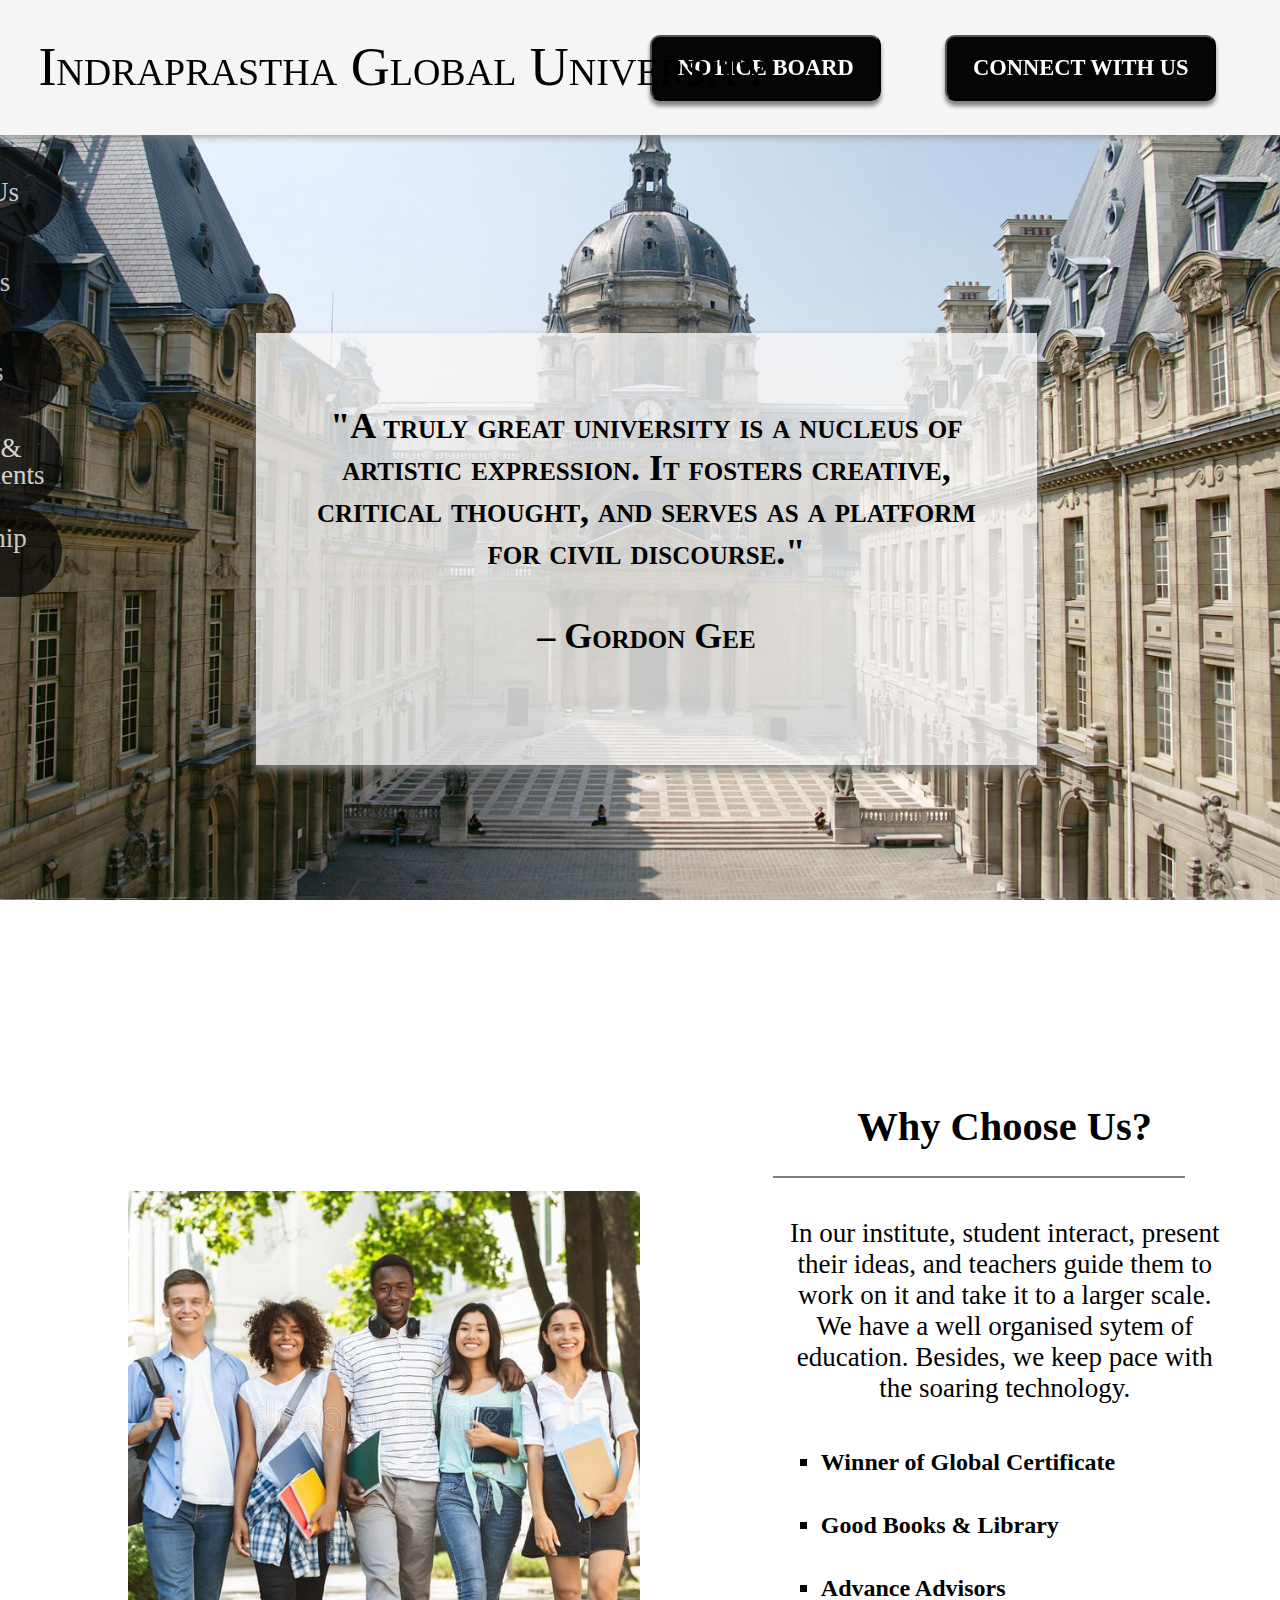
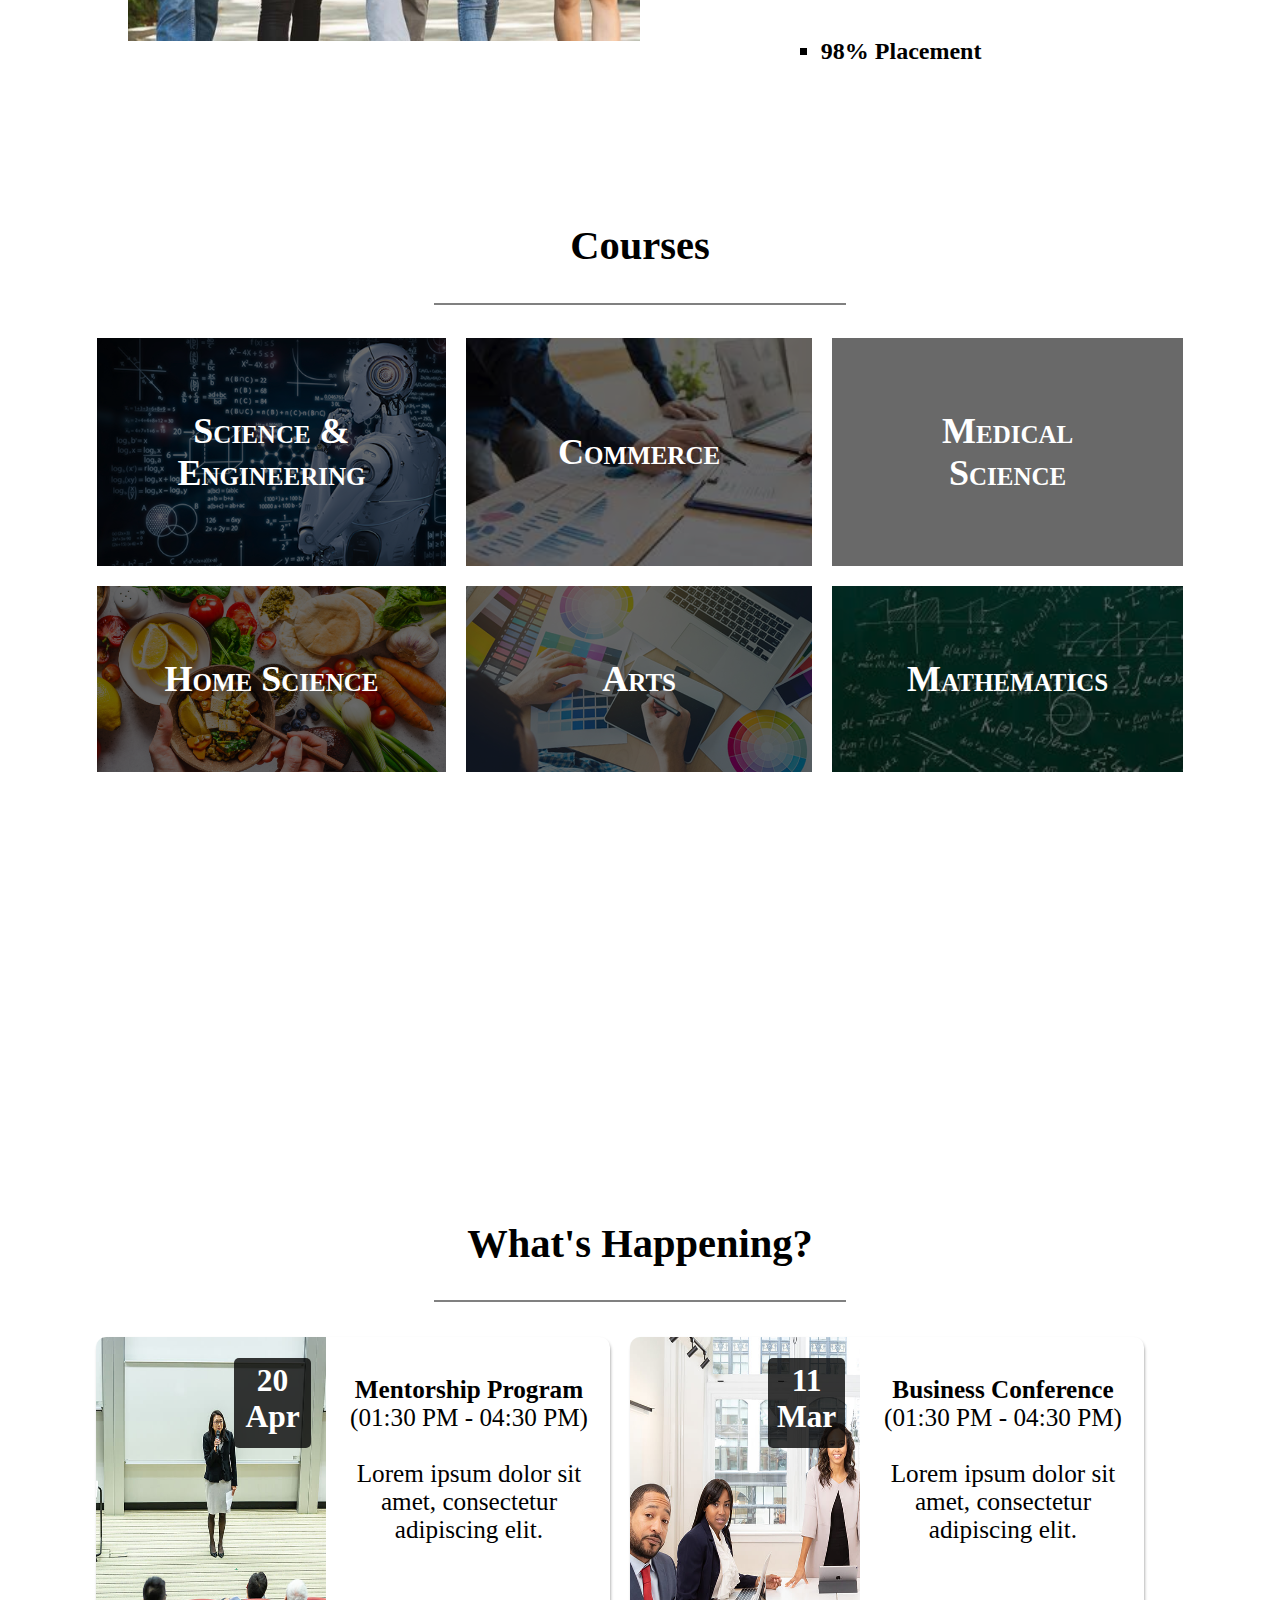
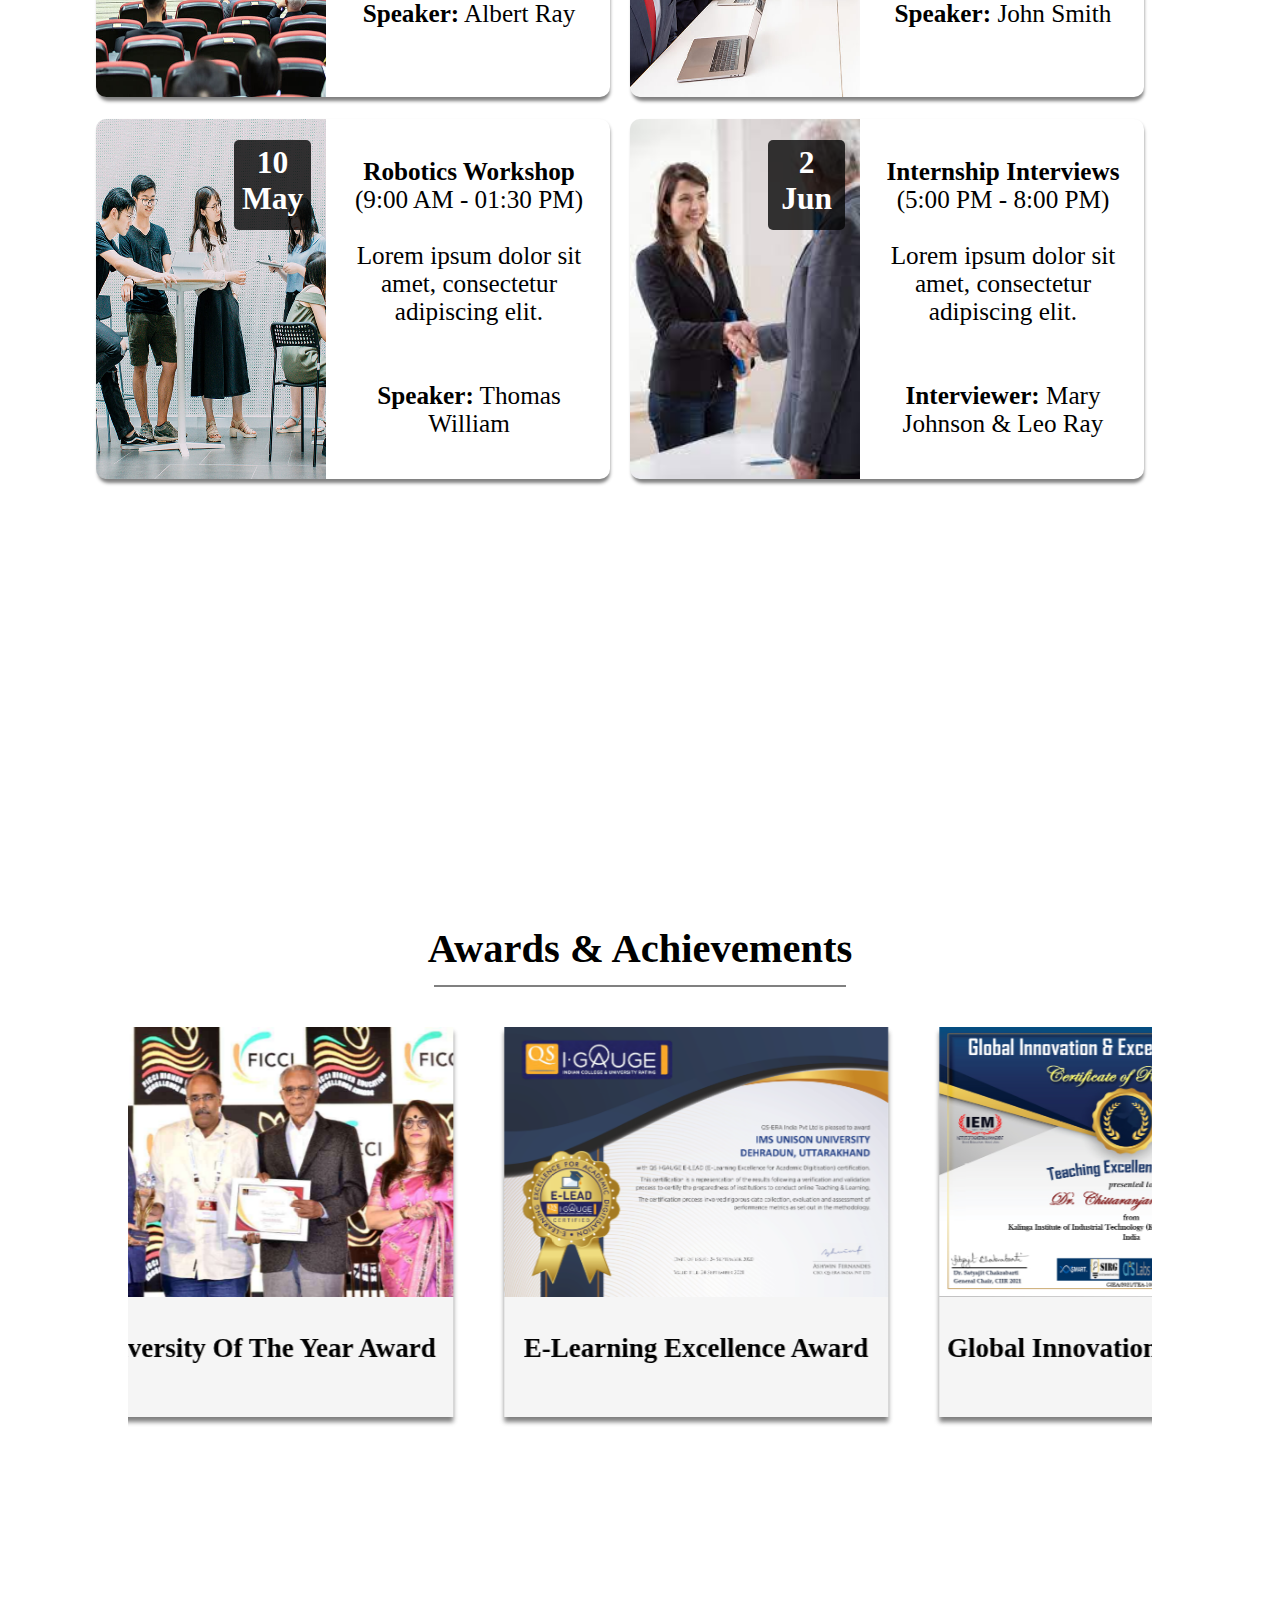
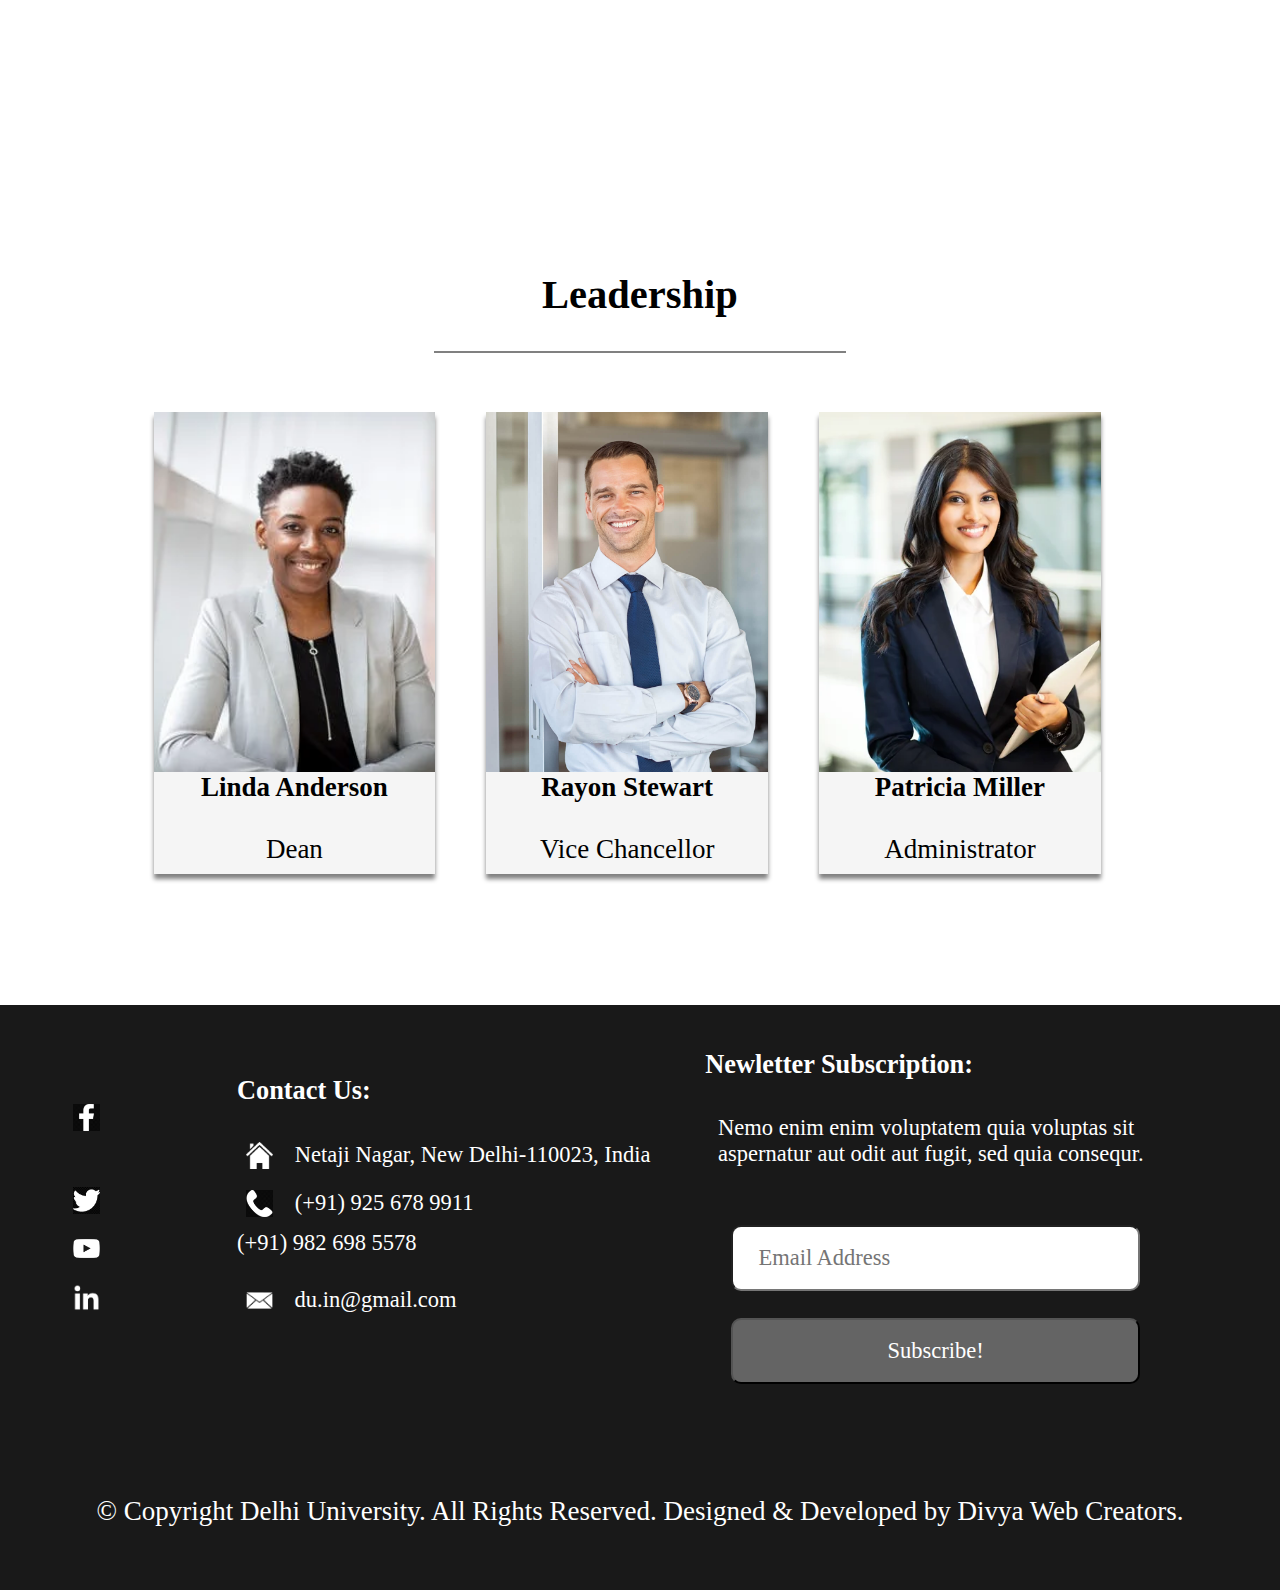
==== commit 6373c155: "Updated index.html" ====
--- a/index.html
+++ b/index.html
@@ -1,7 +1,7 @@
 <html>
 	<head>
 		<title>
-		Delhi University | Home
+		Indraprastha Global University | Home
 		</title>
 		<link type="text/css" rel="stylesheet" href="stylesheet.css">
 		<meta name="viewport" content="width=dvice-width, initial-scale="1.0">
@@ -10,16 +10,19 @@
 	
 		<div class="navbar">
 			<div class="head">
-			Delhi University
+			Indraprastha Global University
 			</div>
 			<a href="contact.html"><button class="top"><b>
 			CONNECT WITH US
 			</b></button></a>
+			<a href="notice.html"><button class="top"><b>
+			NOTICE BOARD
+			</b></button></a>
 		</div>
 		
 		<div class="bg-img parallax">
 			<div class="tag">
-				<p>A truly great university is a nucleus of artistic expression. It fosters creative, critical thought, and serves as a platform for civil discourse.
+				<p>"A truly great university is a nucleus of artistic expression. It fosters creative, critical thought, and serves as a platform for civil discourse."
 				<br><br>– Gordon Gee</p>
 			</div>
 		</div>
@@ -29,7 +32,7 @@
 			<a href="#hd2" id="h2">Courses</a>
 			<a href="#hd3" id="h3">Events</a>
 			<a href="#hd4" style="line-height: 3vh" id="h4">Awards & Achievements</a>
-			<a href="#hd5" style="line-height: 3vh" id="h5">Experienced Advisors</a>
+			<a href="#hd5" style="line-height: 3vh" id="h5">Leadership</a>
 		</div>
 		
 		<div class="bg-img cover1">
@@ -57,14 +60,14 @@
 				<hr color="grey" width="40%">
 				<table cellspacing="20vh">
 				<tr>
+				<td class="course" background="images/ai.jpg">
+					<a href="#">Science & Engineering</a>
+				</td>
 				<td class="course" background="images/finance.jpg">
-					<a href="#">Marketing</a>
-				</td>
-				<td class="course" background="images/photo.jpeg">
-					<a href="#">Photography</a>
-				</td>
-				<td class="course" background="images/ai.jpg">
-				<a href="#">Artificial Intelligence</a>
+					<a href="#">Commerce</a>
+				</td>
+				<td class="course" background="images/medical.jpg">
+				<a href="#">Medical Science</a>
 				</td>
 				</tr>
 				<tr>
@@ -134,7 +137,7 @@
 			</div>
 			
 			<div class="sub" id="hd4">
-			<br><br><br><br>
+			<br><br><br><br><br>
 				<h2 style="float:center; margin:0">Awards & Achievements</h2>
 				<hr color="grey" width="40%">
 				<marquee scrollamount="8" behavior="alternate"><div class="row">
@@ -154,16 +157,19 @@
 			
 			<div class="sub" id="hd5">
 			<br><br><br><br>
-				<h2 style="float:center">Experienced Advisors</h2>
+				<h2 style="float:center">Leadership</h2>
 				<hr color="grey" width="40%">
 					<div class="pro"><img src="images/pro1.jpg"/>
-					<br><h4>Linda Anderson</h4>
+					<br><b>Linda Anderson</b>
+					<br><br>Dean
 					</div>
 					<div class="pro"><img src="images/pro2.jpg"/>
-					<br><h4>Rayon Stewart</h4>
+					<br><b>Rayon Stewart</b>
+					<br><br>Vice Chancellor
 					</div>
 					<div class="pro"><img src="images/pro3.jpg"/>
-					<br><h4>Patricia Miller</h4>
+					<br><b>Patricia Miller</b>
+					<br><br>Administrator
 					</div>
 			</div>
 		</div>
@@ -187,7 +193,7 @@
 				<input type="text" placeholder="Email Address" class="mail"></input>
 				<input type="submit" value="Subscribe!" class="btn"></input>
 				</div>
-				<br><font color="white"><p class="copyright">© Copyright Delhi University. All Rights Reserved. Created by Divya Web Creators.</p></font>
+				<br><font color="white"><p class="copyright">© Copyright Delhi University. All Rights Reserved. Designed & Developed by Divya Web Creators.</p></font>
 			
 		</div>
 		
